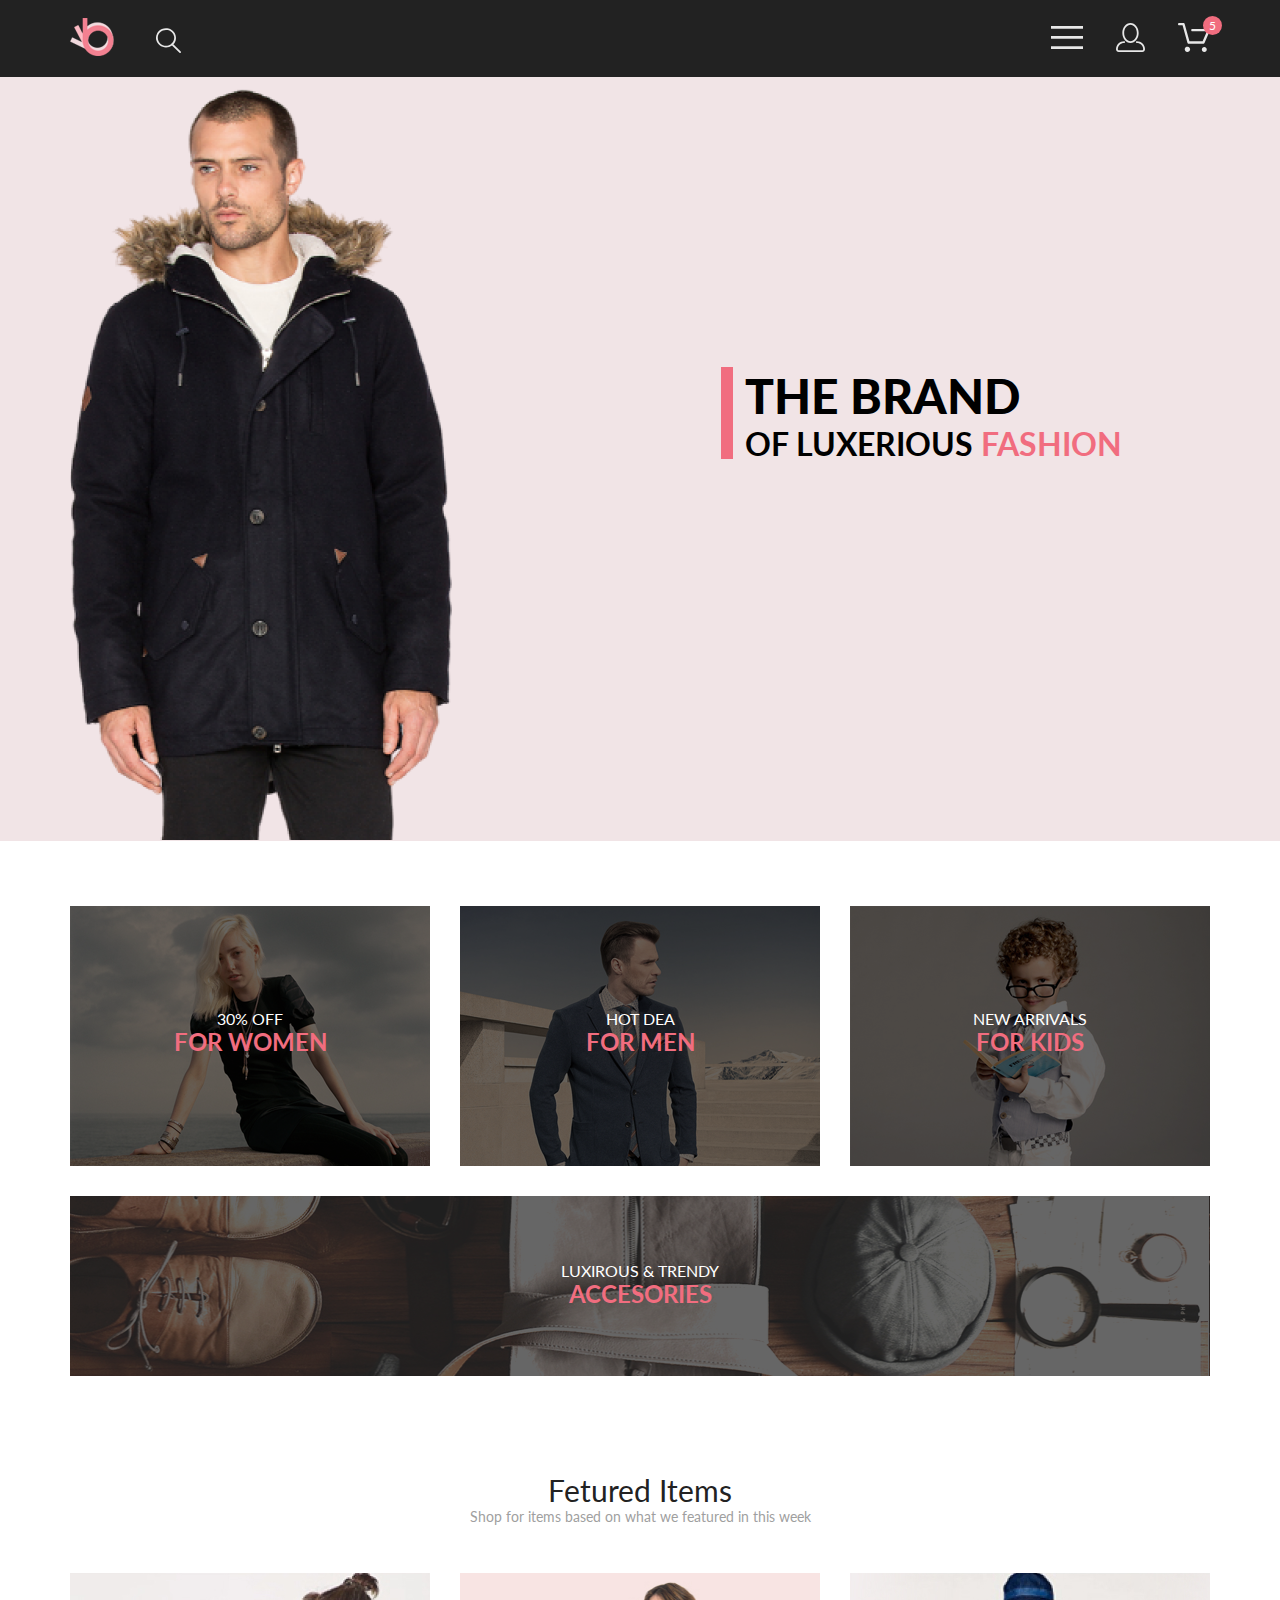
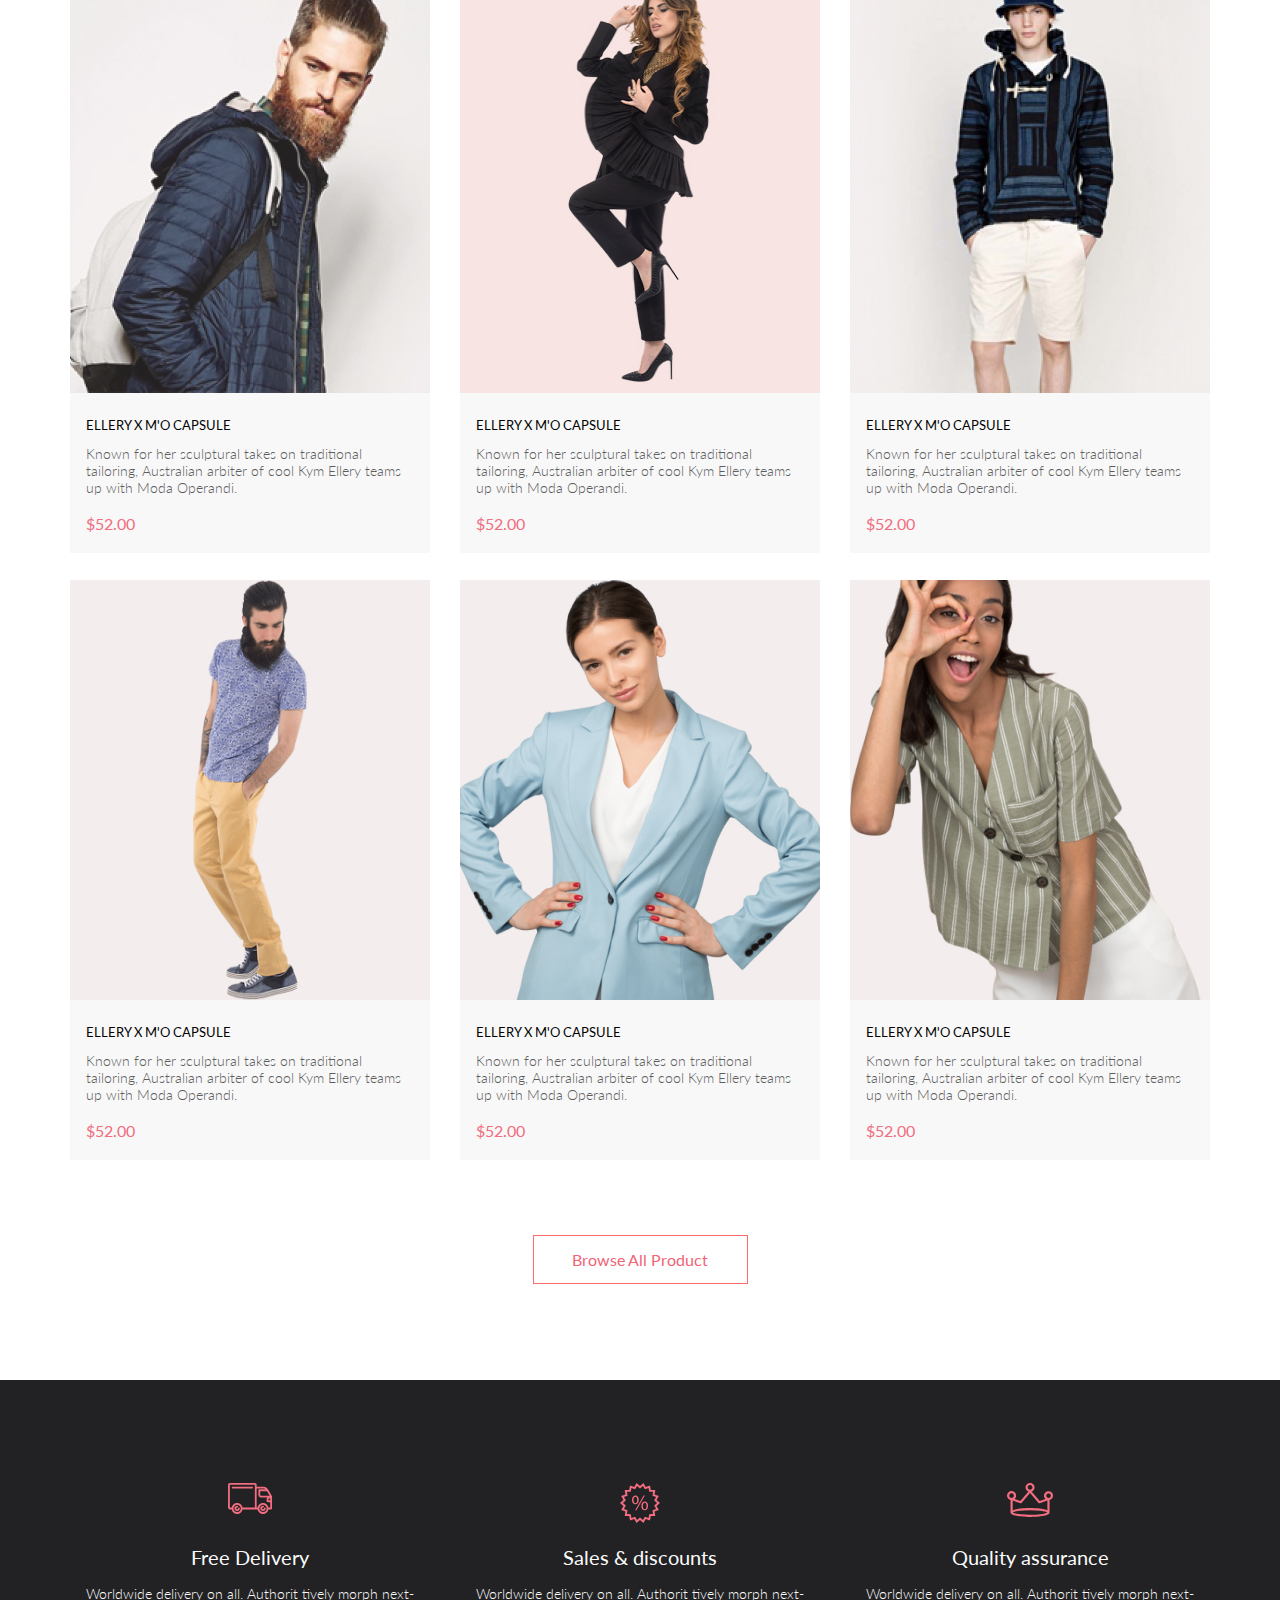
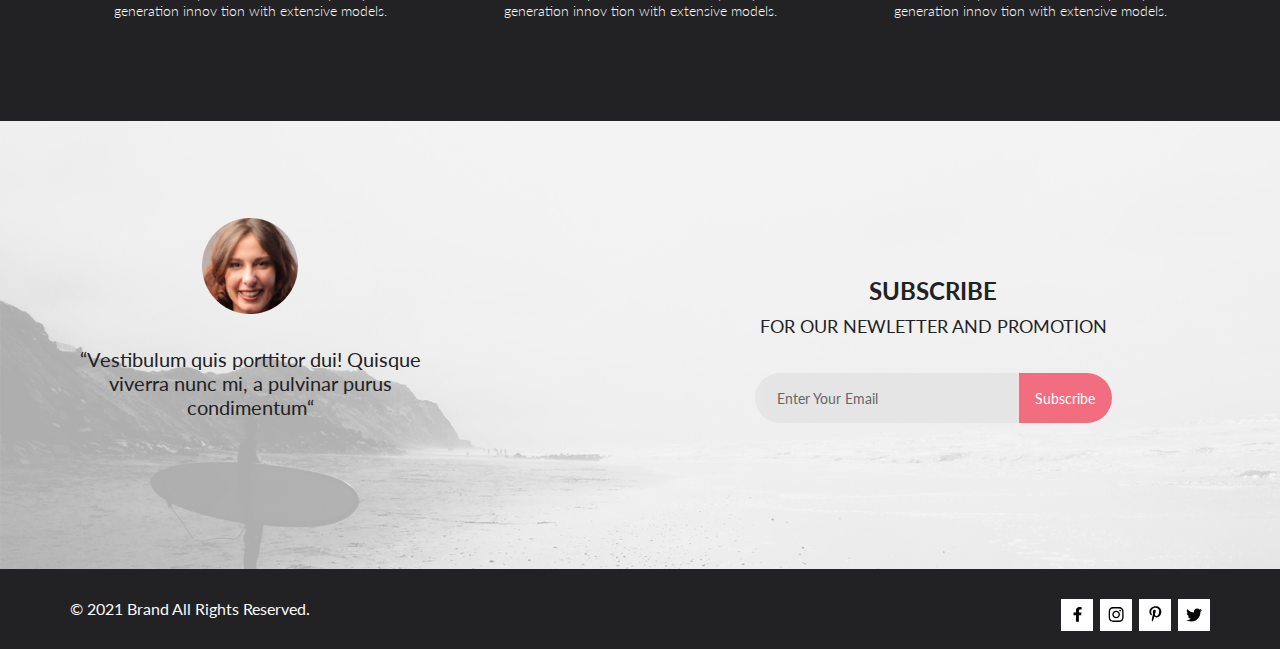
==== index.html @ 9474a67c "first" ====
<!DOCTYPE html>
<html lang="en">
<head>
  <meta charset="UTF-8">
  <meta http-equiv="X-UA-Compatible" content="IE=edge">
  <meta name="viewport" content="width=device-width, initial-scale=1.0">
  <title>Home</title>
  <link rel="preconnect" href="https://fonts.googleapis.com">
<link rel="preconnect" href="https://fonts.gstatic.com" crossorigin>
<link href="https://fonts.googleapis.com/css2?family=Lato:wght@300;400;700;900&display=swap" rel="stylesheet">
  <link rel="stylesheet" href="css/bootstrap-grid.min.css">
  <link rel="stylesheet" href="css/style.css">
  
</head>
<body>
<header class="header">
  <div class="d-flex justify-content-between align-items-center container">
    <div class="d-flex align-items-center">
      <a href="#" class="logo-link">
        <img width="44" src="img/Logo.svg" alt="Brand-logo" class="logo-image">
      </a>
      <form class="form">
         <a href="#" class="Searh-link">
        <img width="26" src="img/Search.svg" alt="Searh-icon" class="Searh-icon">
      </a>
      </form>
    </div>
    <div class="d-flex align-items-center">
<a href="#" class="Sandwich-link">
  <img width="32" src="img/Sandwich.svg" alt="Sandwich icon" class="Sandwich-icon">
</a>
<a href="#" class="login-link">
  <img width="29" src="img/Login.svg" alt="Login icon" class="Login-icon">
</a>
<a href="#" class="Cart-link">
  <div class="Cart">
  <img width="32" src="img/Cart.svg" alt="" class="Cart-icon">
  <span class="Cart-items">5</span>
  </div>
</a>
    </div>
 </div>
    
</header>
  <main>
    <section class="first-section">
      <div class="container d-flex justify-content-between"> 
        <img src="img/FS-image-removebg-preview.png" alt="first section image">
      <div class="FS-Lable d-flex">
        <span class="Fl-line"></span>
             <div class="Lable-header">
                <h1>THE BRAND</h1>
                <h2>OF LUXERIOUS <span class="anover">FASHION</span></h2>
              </div>
       </div>





      </div>
    </section>

    <section class="second-section">
     <div class="container second-content">
<div class="top-img d-flex justify-content-between align-items-center">
  <div class="top-img-item tii-first">
  <h3 class="top-lable">30% OFF</h3>
  <h2 class="bottom-lable">FOR WOMEN</h2>
  </div>
  <div class="top-img-item tii-second">
    <h3 class="top-lable">HOT DEA</h3>
    <h2 class="bottom-lable">FOR MEN</h2>
  </div>
  <div class="top-img-item tii-third">
    <h3 class="top-lable">NEW ARRIVALS</h3>
    <h2 class="bottom-lable"> FOR KIDS</h2>
  </div>
</div>
 <div class="bottom-img-item tii-fourth">
    <h3 class="top-lable">LUXIROUS & TRENDY</h3>
    <h2 class="bottom-lable">ACCESORIES</h2>
  </div>

    </section>

    <section class="third-section container">
      <div class="third-header">
        <h3 class="th-top">Fetured Items</h3>
        <p class="th-text">Shop for items based on what we featured in this week</p>
      </div>
      <div class="third-section-cards">
       <div class="ts-Card">
         <img width="360" src="img/ts-img-1.jpg" alt="Card-image" class="ts-Card-img">
         <div class="Card-description">
           <h4 class="ts-Card-header">ELLERY X M'O CAPSULE</h4>
           <p class="Card-description-text">Known for her sculptural takes on traditional tailoring, Australian arbiter of cool Kym Ellery teams up with Moda Operandi.</p>
           <span class="card-price">$52.00</span>
         </div>
       </div>
       <div class="ts-Card">  
            <img width="360" src="img/ts-img-2.jpg" alt="Card-image" class="ts-Card-img">
         <div class="Card-description">
          <h4 class="ts-Card-header">ELLERY X M'O CAPSULE</h4>
           <p class="Card-description-text">Known for her sculptural takes on traditional tailoring, Australian arbiter of cool Kym Ellery teams up with Moda Operandi.</p>
           <span class="card-price">$52.00</span>
         </div>
        </div>
       <div class="ts-Card">
          <img width="360" src="img/ts-img-3.jpg" alt="Card-image" class="ts-Card-img">
         <div class="Card-description">
          <h4 class="ts-Card-header">ELLERY X M'O CAPSULE</h4>
           <p class="Card-description-text">Known for her sculptural takes on traditional tailoring, Australian arbiter of cool Kym Ellery teams up with Moda Operandi.</p>
           <span class="card-price">$52.00</span>
         </div>
       </div>
       <div class="ts-Card">
          <img width="360" src="img/ts-img-4.jpg" alt="Card-image" class="ts-Card-img">
         <div class="Card-description">
          <h4 class="ts-Card-header">ELLERY X M'O CAPSULE</h4>
           <p class="Card-description-text">Known for her sculptural takes on traditional tailoring, Australian arbiter of cool Kym Ellery teams up with Moda Operandi.</p>
           <span class="card-price">$52.00</span>
       </div>
       </div>
       <div class="ts-Card">
          <img width="360" src="img/ts-img-5.jpg" alt="Card-image" class="ts-Card-img">
         <div class="Card-description">
          <h4 class="ts-Card-header">ELLERY X M'O CAPSULE</h4>
           <p class="Card-description-text">Known for her sculptural takes on traditional tailoring, Australian arbiter of cool Kym Ellery teams up with Moda Operandi.</p>
           <span class="card-price">$52.00</span>
       </div>
       </div>
       <div class="ts-Card">
          <img width="360" src="img/ts-img-6.jpg" alt="Card-image" class="ts-Card-img">
         <div class="Card-description">
          <h4 class="ts-Card-header">ELLERY X M'O CAPSULE</h4>
           <p class="Card-description-text">Known for her sculptural takes on traditional tailoring, Australian arbiter of cool Kym Ellery teams up with Moda Operandi.</p>
           <span class="card-price">$52.00</span>
       </div>
       </div>
      </div>

      <div class="Browse"> <a href="" class="Browse-text">Browse All Product</a> 
      </div>

    </section>

    <section class="fourth-section"> 
       <div class="container d-flex justify-content-between ">
          <div class="fs-content">
  <img width="45" src="img/car.svg" alt="car-icon">
  <h4>Free Delivery</h4>
  <p>Worldwide delivery on all. Authorit tively morph next-generation innov tion with extensive models.</p>
          </div>
          <div class="fs-content">
  <img width="40" src="img/proc.svg" alt="proc-icon">
  <h4>Sales & discounts</h4>
  <p>Worldwide delivery on all. Authorit tively morph next-generation innov tion with extensive models.</p>
          </div>
          <div class="fs-content">
  <img width="47" src="img/Crown.svg" alt="Crown-icon">
  <h4>Quality assurance</h4>
  <p>Worldwide delivery on all. Authorit tively morph next-generation innov tion with extensive models.</p>
          </div>
       </div>
    </section>

    <section class="five-section">
      <div class="overlay">
       <div class="container d-flex justify-content-between ">
           <div class="left-block">
          <img width="96" src="img/face.png" alt="fase" class="face">
            <p class="lb-text">“Vestibulum quis porttitor dui! Quisque viverra nunc mi, a pulvinar purus condimentum“</p>
           </div>
           <div class="right-block">
             <h3>SUBSCRIBE</h3>
             <h3>FOR OUR NEWLETTER AND PROMOTION</h3>
             <form action="" class="Email-form">
               <input class="email" type="text" value="Enter Your Email"  type="text" />
               <input class="Subscribe"  type="submit" value="Subscribe" /> 
             </form>
           </div>
         </div>
      </div>
    </section>
  </main>
  <footer class="footer">
    <div class="container d-flex justify-content-between ">
<p class="Rights">&#169; 2021  Brand  All Rights Reserved.</p>
<div class="social">
<ul class="d-flex justify-content-between">
  <li class="social-item d-flex"><a href="" class="social-link"><img src="img/facebook.svg" alt="facebook icon" class="fb-icon"></a></li>
  <li class="social-item d-flex"><a href="" class="social-link"><img src="img/instag.svg" alt="instagram-icon" class="inst-icon"></a></li>
 <li class="social-item d-flex"><a href="" class="social-link"><img src="img/pinterest.svg" alt="instagram-icon" class="inst-icon"></a></li>
  <li class="social-item d-flex"><a href="" class="social-link"><img src="img/twitter.svg" alt="instagram-icon" class="inst-icon"></a></li>
</ul>
</div>
    </div>
  </footer>
</body>
</html>
---- css/style.css ----
*{
  padding: 0;
  margin: 0;
  box-sizing:border-box;
  font-family: 'Lato', sans-serif;
}

.container{
  width: 1140px;
  margin: 0 auto;
  padding: 0;
}

.header{
  background-color: #222222;
  padding:18px 0;
}

.Searh-icon{
  margin-left: 41px;
}
.form{
  padding-top: 8px;
}

.Login-icon, .Cart-icon {
  margin-left: 33px;
}
.Cart {position: relative;}
.Cart-items{
  position: absolute;
  right: -19%;
  top: -19%;
  background: #F16D7F;
  font-size: 12px;
  color: #FFFFFF;
  border-radius: 50%;
  width: 19px;
  height: 19px;
  text-align: center;
  line-height: 19px;
}

.first-section{
background-color:#F1E4E6;
height: 764px;

}

.FS-Lable{
  margin-top: 290px;
  margin-right: 88px;
}

.Lable-header h1{
  font-weight: 900;
  font-size: 48px;
  line-height: 58px;
}

.Lable-header h2 {
  font-weight: 700;
  font-size: 32px;
  line-height: 38px;
}
.Fl-line{
  background-color:#F16D7F;
  width: 12px;
  height: 92px;
  margin-right: 12px;
}
.anover{
  color:#F16D7F;
;
}
.second-content{
  padding-top: 65px;
}
.top-img{
  margin-bottom: 30px;
}
.top-img-item {
  background-size: cover;
  background-repeat: no-repeat;
  background-blend-mode: multiply;
  text-align:center;
   width: 360px;
   height: 260px;
   padding: 103px;
 }
 .bottom-img-item {
   background-size: cover;
   background-repeat: no-repeat;
   background-blend-mode: multiply;
   text-align: center;
   width: 100%;
   height: 180px;
   padding: 65px;
 }
 .tii-first{
 background: url(../img/Picture_1.jpg) rgba(0, 0, 0, 0.6);
 }
 .tii-second{
    background: url(../img/Picture_2.jpg) rgba(0, 0, 0, 0.6);
 }
 .tii-third{
    background: url(../img/Picture_3.jpg) rgba(0, 0, 0, 0.6);
 }
 .tii-fourth{
    background: url(../img/Picture_4.jpg) rgba(0, 0, 0, 0.6);
 }
 .top-lable{
    font-weight: 400;
   font-size: 16px;
   line-height: 19px;
   text-align: center;
   color: #FFFFFF;
 }
 .bottom-lable{
    font-weight: 700;
    font-size: 24px;
    line-height: 28px;
      text-align: center;
      color: #F16D7F;
 }
 .third-header{
margin-top: 96px;
text-align: center;
margin-bottom: 48px;
 }
 .th-top{
   font-weight: 400;
   font-size: 30px;
   line-height: 36px;
   color: #222222;
 }
 .th-text{
   font-size: 14px;
   line-height: 17px;
   color: #9F9F9F;
 }
 .third-section-cards{
   display: flex;
   justify-content:space-between;
   flex-wrap: wrap;
 }
.ts-Card{margin-bottom: 30px;}
 .Card-description{
   margin:-3px 0;
   border:0;
   max-width: 360px;
   background: #F8F8F8;
   padding: 24px 28px 20px 16px;
 }
 .ts-Card-header{
   font-weight: 400;
   font-size: 13px;
   line-height: 16px;
   color: #000000;
   margin-bottom: 12px;
 }
 .Card-description-text{
     font-weight: 300;
     font-size: 14px;
     line-height: 17px;
     color: #5D5D5D;
     margin-bottom: 18px;
 }
 .card-price{
   font-size: 16px;
   line-height: 19px;
   color: #F16D7F;
 }

 .Browse{
   margin: 0 auto;
   margin-bottom: 96px;
   margin-top: 48px;
   padding: 14px 38px;
   border: 1px solid #FF6A6A;
   text-align: center;
   width: 215px;
   
   
 }
 .Browse-text{
 font-weight: 400;
 font-size: 16px;
 line-height: 19px;
 color: #F26376;
 text-decoration: none;
 }
 .fourth-section{
   height:341px;
   background: #222224;
   padding-top: 103px;
 }

.fs-content{
text-align: center;
}

.fs-content:nth-child(1) img{
margin-bottom: 28px;
}
.fs-content:nth-child(2) img{
  margin-bottom: 19px;
}
.fs-content:nth-child(3) img{
  margin-bottom: 25px;
}

.fs-content h4{
  font-weight: 400;
  font-size: 19.96px;
  line-height: 24px;
  color: #FBFBFB;
  margin-bottom: 16px;
}

.fs-content p {
 font-weight: 300;
 font-size: 14px;
 line-height: 17px;
 text-align: center;
 color: #FBFBFB;
 max-width: 360px;
  
}
.five-section{
   background: url(../img/Five-image.jpg);background-repeat:no-repeat;
   background-size:100% 100%;
   background-position:center;
   height: 448px;
    
}
.overlay{
   width: 100%;
   height: 100%;
   background: rgba(244, 244, 244, 0.7);
}
.left-block{
  text-align: center;
  margin-top: 97px;
}
.face{
  margin-bottom: 30px;
}

.lb-text{
  max-width: 360px;
  font-weight: 400;
  font-size: 20px;
  line-height: 24px;
  text-align: center;
  color: #222224;
}

.right-block{
  text-align: center;
  margin-top: 150px;
  margin-right: 97px;
}

.right-block h3:nth-child(1) {
font-weight: 700;
font-size: 24px;
line-height: 40px;
text-align: center;
color: #222224;
}
.right-block h3:nth-child(2) {
  font-weight: 400;
  font-size: 18px;
  line-height: 30px;
  text-align: center;
  color: #222224;
  margin-bottom: 32px;
}

.Email-form{
  width: 360px;
  height: 50px;
}
.email{
  background-color:#E1E1E1;
  font-size: 14px;
  line-height: 17px;
  color: #222224;
  opacity: 0.67;
  padding: 16.5px 64px 16.5px 22px;
  border-width: 0;
  border-radius:25px 0 0 25px;
}
.Subscribe{
   background-color:#F16D7F;
   font-size: 14px;
   line-height: 17px;
   color: #FFFFFF;
   padding: 16.5px;
   border-width: 0;
   border-radius:0 25px 25px 0;
   margin-left: -4px;
   cursor: pointer;
}

.footer{
  background: #222224;
  height: 80px;
  padding: 30px 0;
}

.Rights {
  font-weight: 400;
  font-size: 16px;
  line-height: 19px;
  color: #FBFBFB;
}
.social ul{
list-style: none;
}
.social-item{
  margin-left: 7px;
  background-color: #fff;
  width: 32px;
  height: 32px;
  justify-content: center;
  align-items:center;
}
.social-link{
  text-decoration: none;
}
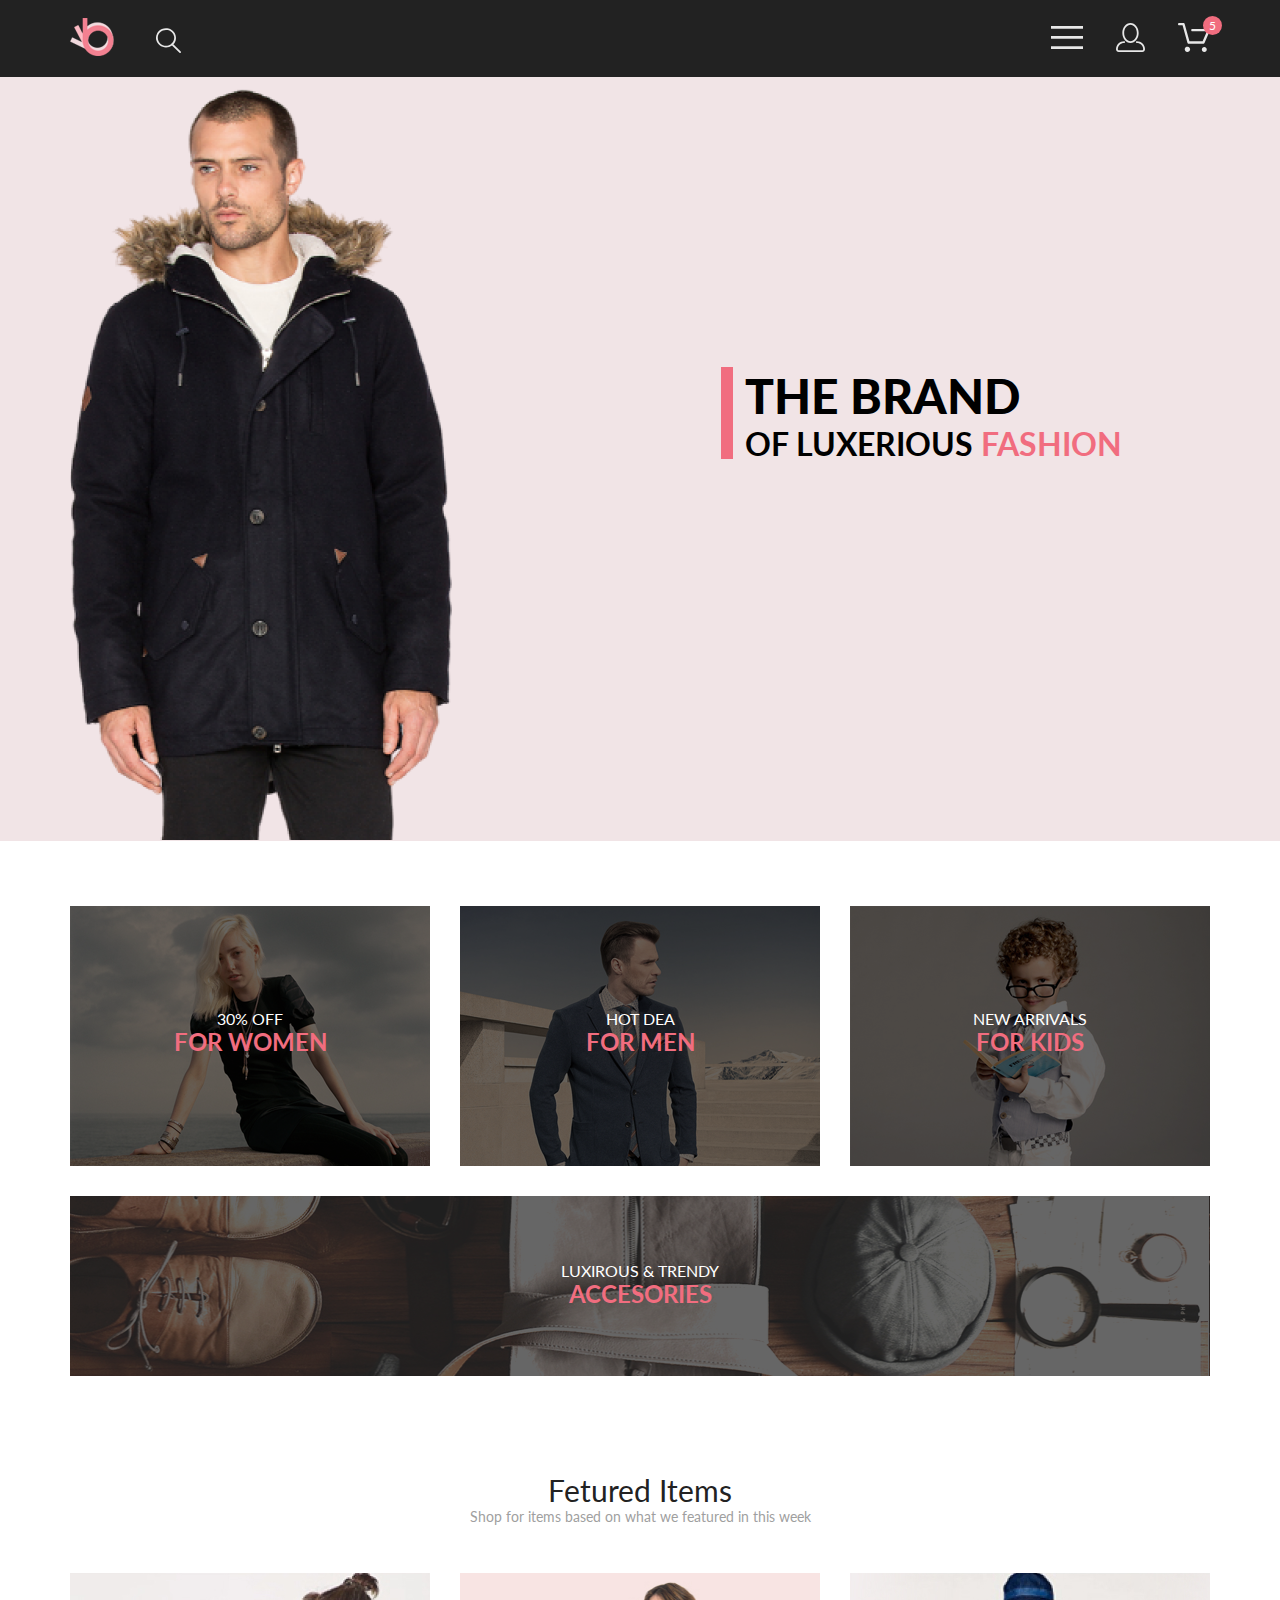
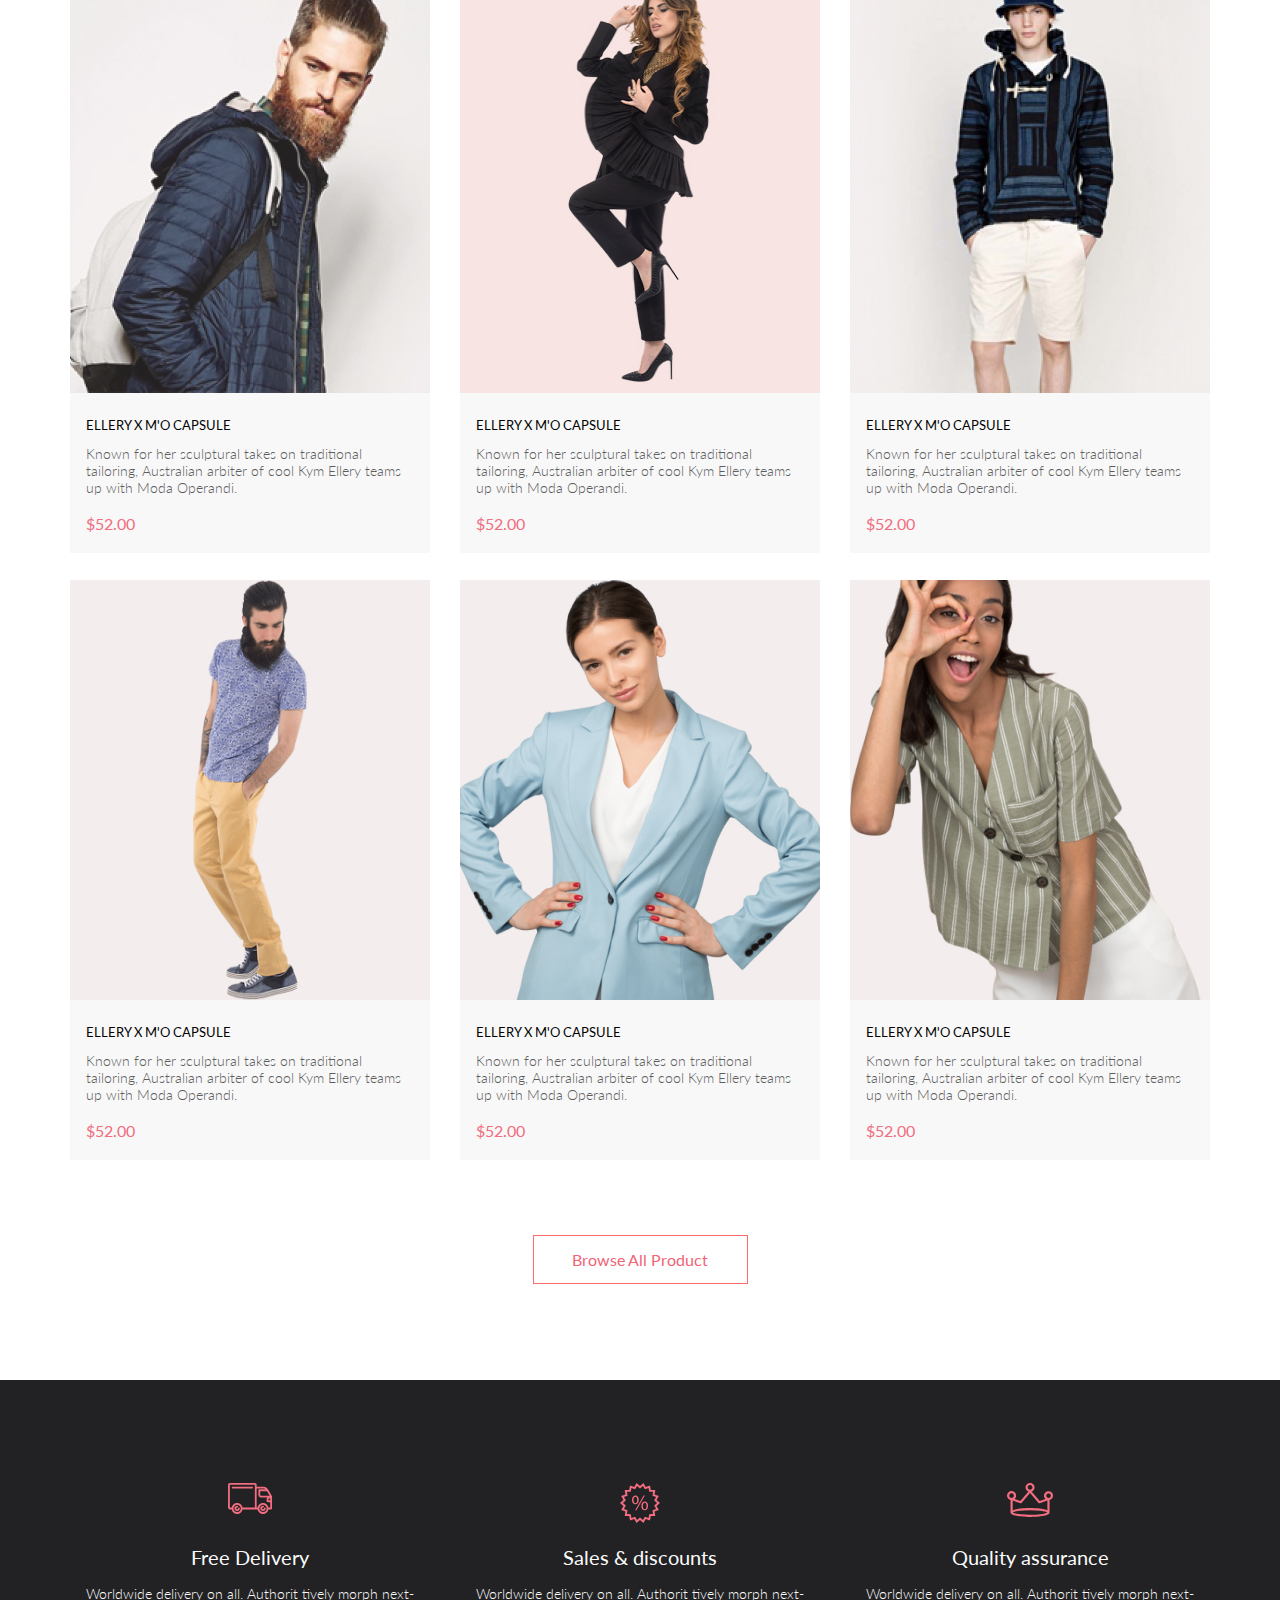
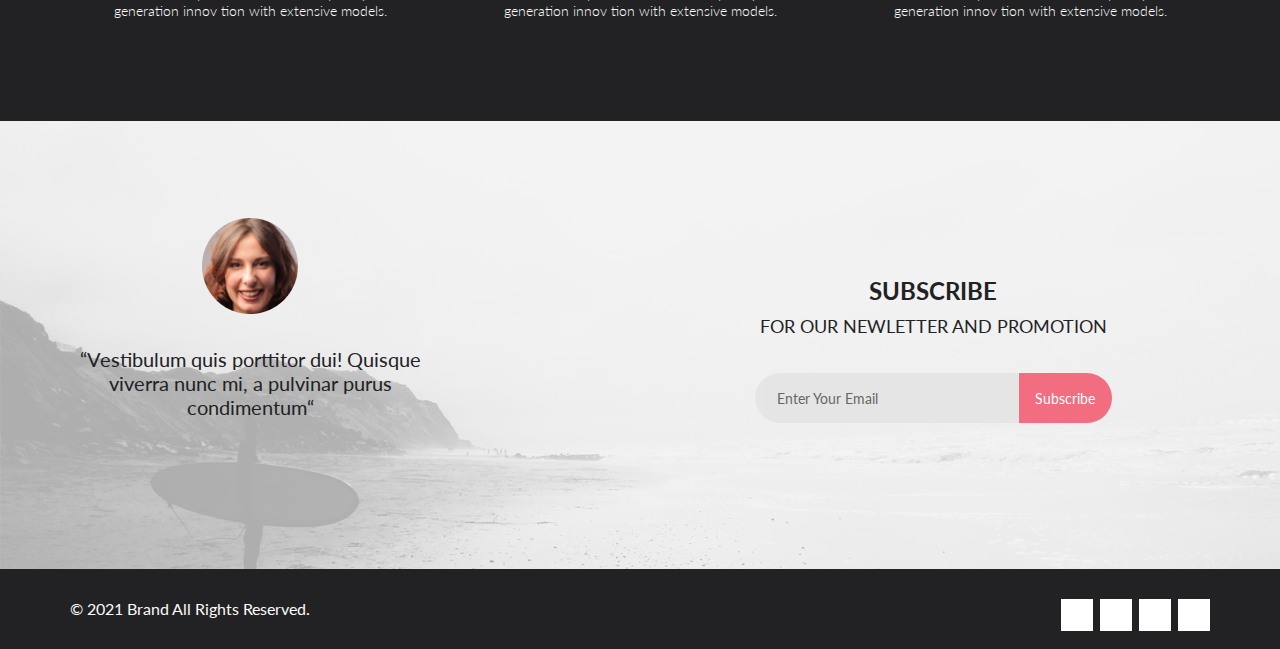
==== commit ffecb9e9: "Merge e3dc3198ead1db26bba571a85d6d0c7dd9aad5f7 into ccfd6f271920bb1c9af8339be16ebd25d0df3f87" ====
--- a/index.html
+++ b/index.html
@@ -8,8 +8,9 @@
   <link rel="preconnect" href="https://fonts.googleapis.com">
 <link rel="preconnect" href="https://fonts.gstatic.com" crossorigin>
 <link href="https://fonts.googleapis.com/css2?family=Lato:wght@300;400;700;900&display=swap" rel="stylesheet">
-  <link rel="stylesheet" href="css/bootstrap-grid.min.css">
-  <link rel="stylesheet" href="css/style.css">
+ <link crossorigin='anonymous' href='https://use.fontawesome.com/releases/v5.8.2/css/all.css' integrity='sha384-oS3vJWv+0UjzBfQzYUhtDYW+Pj2yciDJxpsK1OYPAYjqT085Qq/1cq5FLXAZQ7Ay' rel='stylesheet'/>
+    <link rel="stylesheet" href="css/bootstrap-grid.min.css">
+     <link rel="stylesheet" href="css/style.css">
   
 </head>
 <body>
@@ -26,9 +27,45 @@
       </form>
     </div>
     <div class="d-flex align-items-center">
-<a href="#" class="Sandwich-link">
+      <details class="Hamburger">
+        <summary class="Humburger-link">
   <img width="32" src="img/Sandwich.svg" alt="Sandwich icon" class="Sandwich-icon">
-</a>
+</summary>
+<div class="menu">
+  <span class="close">&#10006;</span>
+<h3 class="menu-heading">MENU</h3>
+<div class="block-menu">
+<h3 class="menu-names">MAN</h3>
+<ul class="menu-Items">
+  <li class="mt-2"><a class="menu-item" href="Catalog.html">Accessories</a></li>
+  <li class="mt-2"><a class="menu-item" href="Catalog.html">Bags</a></li>
+  <li class="mt-2"><a class="menu-item" href="Catalog.html">Denim</a></li>
+  <li class="mt-2"><a class="menu-item" href="Catalog.html">T-Shirts</a></li>
+</ul>
+</div>
+<div class="block-menu">
+<h3 class="menu-names">WOMAN</h3>
+<ul class="menu-Items">
+  <li class="mt-2"><a class="menu-item" href="Catalog.html">Accessories</a></li>
+  <li class="mt-2"><a class="menu-item" href="Catalog.html">Jackets & Coats</a></li>
+  <li class="mt-2"><a class="menu-item" href="Catalog.html">Polos</a></li>
+  <li class="mt-2"><a class="menu-item" href="Catalog.html">T-Shirts</a></li>
+   <li class="mt-2"><a class="menu-item" href="Catalog.html">Shirts</a></li>
+</ul>
+</div>
+<div class="block-menu">
+<h3 class="menu-names">KIDS</h3>
+<ul class="menu-Items">
+  <li class="mt-2"><a class="menu-item" href="Catalog.html">Accessories</a></li>
+  <li class="mt-2"><a class="menu-item" href="Catalog.html">Jackets & Coats</a></li>
+  <li class="mt-2"><a class="menu-item" href="Catalog.html">Polos</a></li>
+  <li class="mt-2"><a class="menu-item" href="Catalog.html">T-Shirts</a></li>
+   <li class="mt-2"><a class="menu-item" href="Catalog.html">Shirts</a></li>
+   <li class="mt-2"><a class="menu-item" href="Catalog.html">Bags</a></li>
+</ul>
+</div>
+</div>
+</details>
 <a href="#" class="login-link">
   <img width="29" src="img/Login.svg" alt="Login icon" class="Login-icon">
 </a>
@@ -42,7 +79,7 @@
  </div>
     
 </header>
-  <main>
+  
     <section class="first-section">
       <div class="container d-flex justify-content-between"> 
         <img src="img/FS-image-removebg-preview.png" alt="first section image">
@@ -54,10 +91,6 @@
               </div>
        </div>
 
-
-
-
-
       </div>
     </section>
 
@@ -92,6 +125,9 @@
       <div class="third-section-cards">
        <div class="ts-Card">
          <img width="360" src="img/ts-img-1.jpg" alt="Card-image" class="ts-Card-img">
+         <div class="add-cart">
+           <a href="#" class="add-cart-link"><img width="26" src="img/cart-link.svg" alt="cart-icon"> <span class="cart-text">Add to Cart</span></a>
+         </div>
          <div class="Card-description">
            <h4 class="ts-Card-header">ELLERY X M'O CAPSULE</h4>
            <p class="Card-description-text">Known for her sculptural takes on traditional tailoring, Australian arbiter of cool Kym Ellery teams up with Moda Operandi.</p>
@@ -100,6 +136,9 @@
        </div>
        <div class="ts-Card">  
             <img width="360" src="img/ts-img-2.jpg" alt="Card-image" class="ts-Card-img">
+            <div class="add-cart">
+           <a href="#" class="add-cart-link"><img width="26" src="img/cart-link.svg" alt="cart-icon"> <span class="cart-text">Add to Cart</span></a>
+         </div>
          <div class="Card-description">
           <h4 class="ts-Card-header">ELLERY X M'O CAPSULE</h4>
            <p class="Card-description-text">Known for her sculptural takes on traditional tailoring, Australian arbiter of cool Kym Ellery teams up with Moda Operandi.</p>
@@ -108,6 +147,9 @@
         </div>
        <div class="ts-Card">
           <img width="360" src="img/ts-img-3.jpg" alt="Card-image" class="ts-Card-img">
+          <div class="add-cart">
+           <a href="#" class="add-cart-link"><img width="26" src="img/cart-link.svg" alt="cart-icon"> <span class="cart-text">Add to Cart</span></a>
+         </div>
          <div class="Card-description">
           <h4 class="ts-Card-header">ELLERY X M'O CAPSULE</h4>
            <p class="Card-description-text">Known for her sculptural takes on traditional tailoring, Australian arbiter of cool Kym Ellery teams up with Moda Operandi.</p>
@@ -116,6 +158,9 @@
        </div>
        <div class="ts-Card">
           <img width="360" src="img/ts-img-4.jpg" alt="Card-image" class="ts-Card-img">
+          <div class="add-cart">
+           <a href="#" class="add-cart-link"><img width="26" src="img/cart-link.svg" alt="cart-icon"> <span class="cart-text">Add to Cart</span></a>
+         </div>
          <div class="Card-description">
           <h4 class="ts-Card-header">ELLERY X M'O CAPSULE</h4>
            <p class="Card-description-text">Known for her sculptural takes on traditional tailoring, Australian arbiter of cool Kym Ellery teams up with Moda Operandi.</p>
@@ -124,6 +169,9 @@
        </div>
        <div class="ts-Card">
           <img width="360" src="img/ts-img-5.jpg" alt="Card-image" class="ts-Card-img">
+          <div class="add-cart">
+           <a href="#" class="add-cart-link"><img width="26" src="img/cart-link.svg" alt="cart-icon"> <span class="cart-text">Add to Cart</span></a>
+         </div>
          <div class="Card-description">
           <h4 class="ts-Card-header">ELLERY X M'O CAPSULE</h4>
            <p class="Card-description-text">Known for her sculptural takes on traditional tailoring, Australian arbiter of cool Kym Ellery teams up with Moda Operandi.</p>
@@ -132,15 +180,18 @@
        </div>
        <div class="ts-Card">
           <img width="360" src="img/ts-img-6.jpg" alt="Card-image" class="ts-Card-img">
-         <div class="Card-description">
-          <h4 class="ts-Card-header">ELLERY X M'O CAPSULE</h4>
-           <p class="Card-description-text">Known for her sculptural takes on traditional tailoring, Australian arbiter of cool Kym Ellery teams up with Moda Operandi.</p>
-           <span class="card-price">$52.00</span>
-       </div>
-       </div>
-      </div>
-
-      <div class="Browse"> <a href="" class="Browse-text">Browse All Product</a> 
+          <div class="add-cart">
+           <a href="#" class="add-cart-link"><img width="26" src="img/cart-link.svg" alt="cart-icon"> <span class="cart-text">Add to Cart</span></a>
+         </div>
+         <div class="Card-description">
+          <h4 class="ts-Card-header">ELLERY X M'O CAPSULE</h4>
+           <p class="Card-description-text">Known for her sculptural takes on traditional tailoring, Australian arbiter of cool Kym Ellery teams up with Moda Operandi.</p>
+           <span class="card-price">$52.00</span>
+       </div>
+       </div>
+      </div>
+
+      <div class="Browse"> <a href="Catalog.html" class="Browse-text">Browse All Product</a> 
       </div>
 
     </section>
@@ -183,19 +234,21 @@
          </div>
       </div>
     </section>
-  </main>
+  
   <footer class="footer">
     <div class="container d-flex justify-content-between ">
 <p class="Rights">&#169; 2021  Brand  All Rights Reserved.</p>
 <div class="social">
 <ul class="d-flex justify-content-between">
-  <li class="social-item d-flex"><a href="" class="social-link"><img src="img/facebook.svg" alt="facebook icon" class="fb-icon"></a></li>
-  <li class="social-item d-flex"><a href="" class="social-link"><img src="img/instag.svg" alt="instagram-icon" class="inst-icon"></a></li>
- <li class="social-item d-flex"><a href="" class="social-link"><img src="img/pinterest.svg" alt="instagram-icon" class="inst-icon"></a></li>
-  <li class="social-item d-flex"><a href="" class="social-link"><img src="img/twitter.svg" alt="instagram-icon" class="inst-icon"></a></li>
+  <li class="social-item d-flex"><a href="" class="social-link"><i class="fab fa-facebook-f"></i></a></li>
+  <li class="social-item d-flex"><a href="" class="social-link"><i class="fab fa-instagram"></i></a></li>
+ <li class="social-item d-flex"><a href="" class="social-link"><i class="fab fa-pinterest-p"></i></a></li>
+  <li class="social-item d-flex"><a href="" class="social-link"><i class="fab fa-twitter"></i></a></li>
 </ul>
 </div>
     </div>
   </footer>
+  <script src="js/script.js"></script>
 </body>
+
 </html>--- a/css/style.css
+++ b/css/style.css
@@ -1,6 +1,6 @@
 *{
   padding: 0;
-  margin: 0;
+  margin:0;
   box-sizing:border-box;
   font-family: 'Lato', sans-serif;
 }
@@ -12,6 +12,7 @@
 }
 
 .header{
+  margin: 0 auto;
   background-color: #222222;
   padding:18px 0;
 }
@@ -40,11 +41,68 @@
   text-align: center;
   line-height: 19px;
 }
-
+.Humburger-link{
+  list-style-type: none;
+  cursor: pointer;
+  
+}
+.Hamburger{
+position: relative;
+}
+.menu{
+  height: 764px;
+  position: absolute;
+  background: #FFFFFF;
+  top:52px;
+  left:160px;
+  padding: 35px 0 35px 35px;
+}
+.close {
+  float: right;
+ font-weight: 700;
+ font-size: 15px;
+ line-height: 15px;
+  opacity: 0.6;
+  cursor: pointer;
+  margin-top: -19px;
+  margin-right: 16px;
+}
+.close:hover {
+  opacity: 1;
+}
+
+.menu-heading{
+font-weight: 700;
+font-size: 14px;
+line-height: 17px;
+}
+.menu-names{
+  font-weight: 400;
+  font-size: 14px;
+  line-height: 17px;
+  color: #F16D7F;
+  margin-top: 20px;
+}
+.menu-Items{
+  list-style: none;
+  margin-left: 20px;
+  min-width: 105px;
+  
+}
+.menu-item{
+  text-decoration: none;
+  font-size: 14px;
+  line-height: 17px;
+  color: #6F6E6E;
+  margin-top: 12px;
+
+}
+.block-menu{
+  margin-right: 70px; 
+}
 .first-section{
 background-color:#F1E4E6;
 height: 764px;
-
 }
 
 .FS-Lable{
@@ -144,7 +202,39 @@
    justify-content:space-between;
    flex-wrap: wrap;
  }
-.ts-Card{margin-bottom: 30px;}
+.ts-Card{
+  margin-bottom: 30px;
+  position: relative;
+  }
+.add-cart{
+  position: absolute;
+  top:0;
+  width: 360px;
+  height: 420px;
+  background: rgba(58, 56, 56, 0.86);
+  display: none;
+  text-align: center;
+  padding: 188px 111px 0 111px;
+  
+
+}
+.add-cart-link{
+display: flex;
+border: 1px solid #FFFFFF;
+align-items:center;
+min-width: 138px;
+min-height: 43px;
+padding-left: 13px;
+}
+.cart-text{
+  font-size: 14px;
+  line-height: 17px;
+  color: #FFFFFF;
+  margin-left: 11px;
+}
+.ts-Card:hover .add-cart{
+  display: block;
+}
  .Card-description{
    margin:-3px 0;
    border:0;
@@ -180,16 +270,26 @@
    border: 1px solid #FF6A6A;
    text-align: center;
    width: 215px;
+    color: #F26376;}
    
    
- }
  .Browse-text{
  font-weight: 400;
  font-size: 16px;
  line-height: 19px;
  color: #F26376;
  text-decoration: none;
- }
+ transition: all 1s;
+ }
+
+ .Browse:hover{
+background-color: #F26376;
+
+ }
+ .Browse:hover .Browse-text{
+ color:white;
+ }
+
  .fourth-section{
    height:341px;
    background: #222224;
@@ -291,6 +391,7 @@
   padding: 16.5px 64px 16.5px 22px;
   border-width: 0;
   border-radius:25px 0 0 25px;
+  outline: none;
 }
 .Subscribe{
    background-color:#F16D7F;
@@ -327,6 +428,52 @@
   justify-content: center;
   align-items:center;
 }
+.social-item:hover {
+  background-color: #F16D7F;
+}
+.fa-facebook-f{color:black}
+.fa-instagram{color:black}
+.fa-pinterest-p {color:black}
+.fa-twitter {color:black}
+
+.social-item:hover .fa-instagram {color: #FFFFFF;}
+.social-item:hover .fa-facebook-f {color: #FFFFFF;}
+.social-item:hover .fa-pinterest-p {color: #FFFFFF;}
+.social-item:hover .fa-twitter {color: #FFFFFF;}
+
 .social-link{
   text-decoration: none;
+}
+
+.catalog-first-section{
+  background: #F8F3F4;
+  height: 148px;
+}
+.new-arrivals{
+  margin-top: 60px;
+}
+.nav{
+  margin-top: 65px;
+}
+.nav-item{
+  text-decoration: none;
+font-weight: 300;
+font-size: 14px;
+line-height: 17px;
+color: #636363;
+}
+.ml{margin-left: 16px;}
+
+.Pagination{
+  text-align: center;
+  font-weight: 400;
+  font-size: 14px;
+  line-height: 17px;
+  margin-bottom: 96px;
+}
+
+
+.cursor-item{
+  font-weight: 700;
+    color: #F16D7F;
 }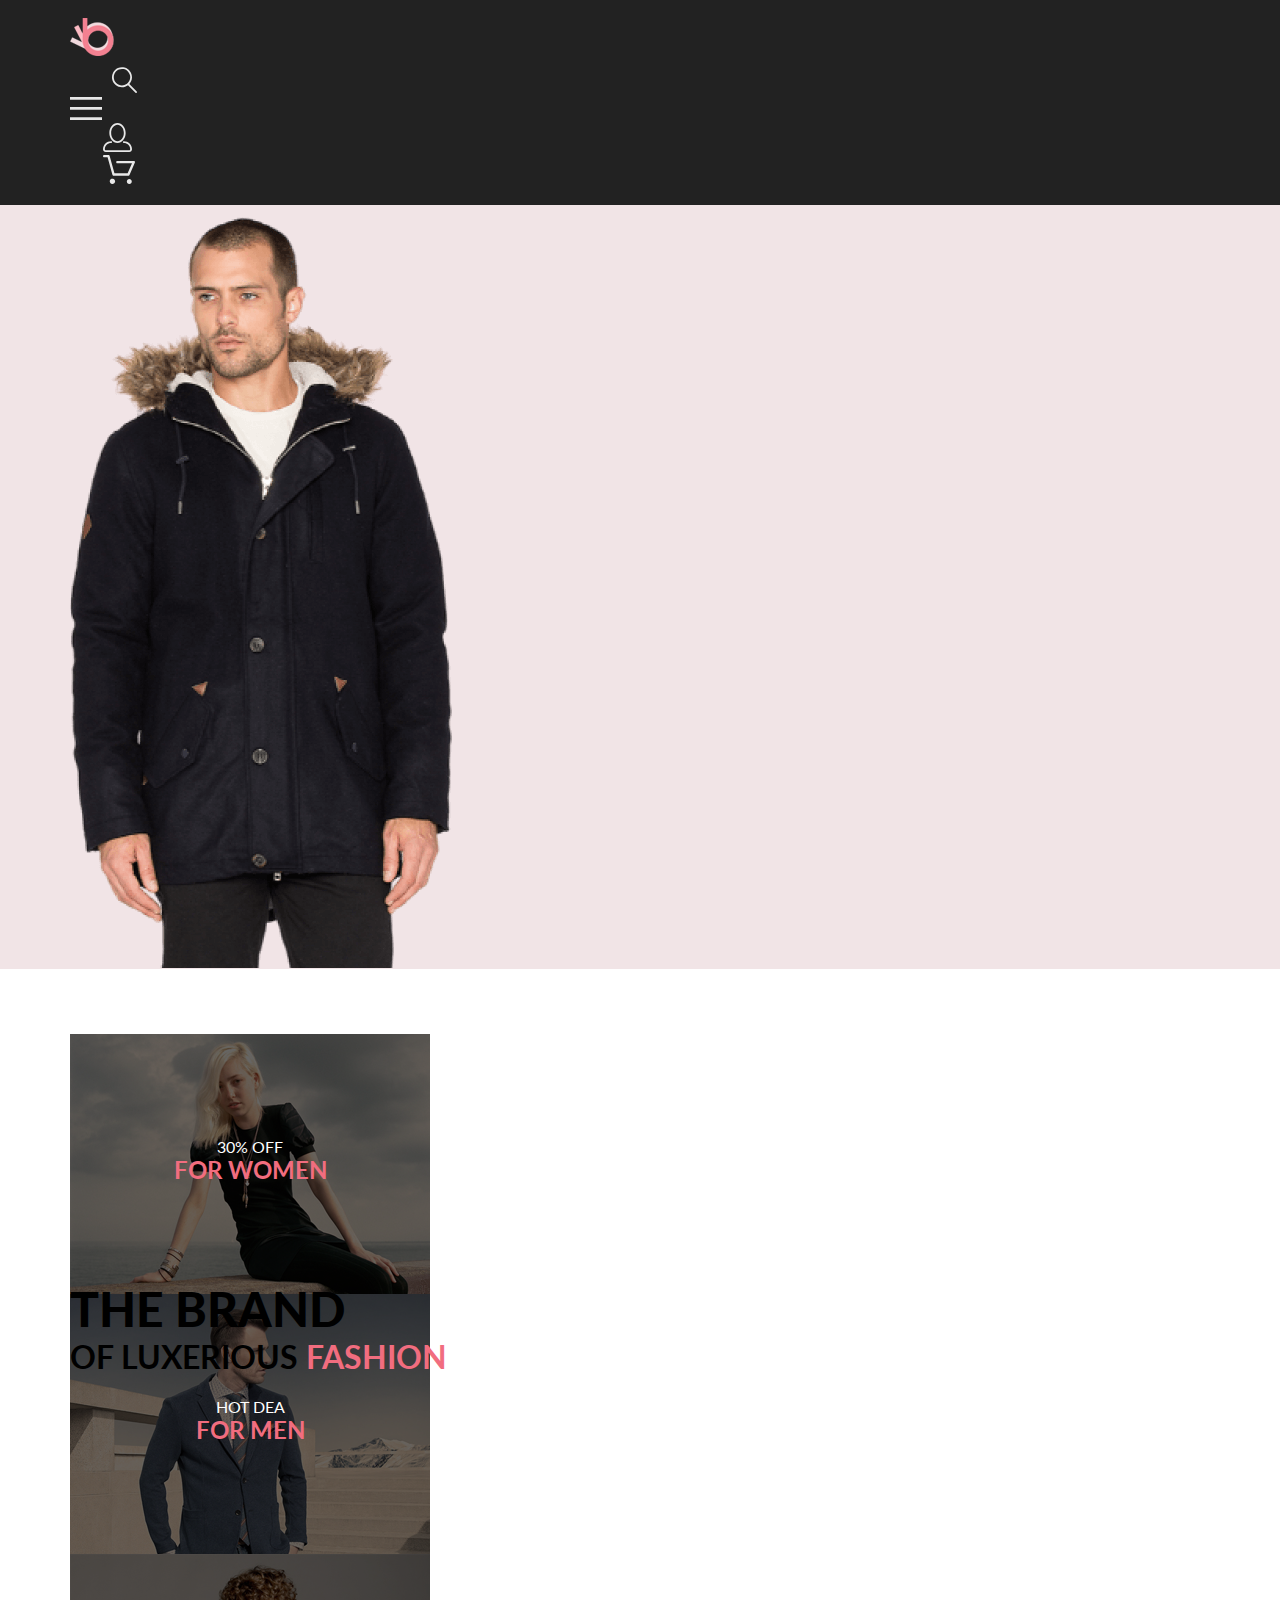
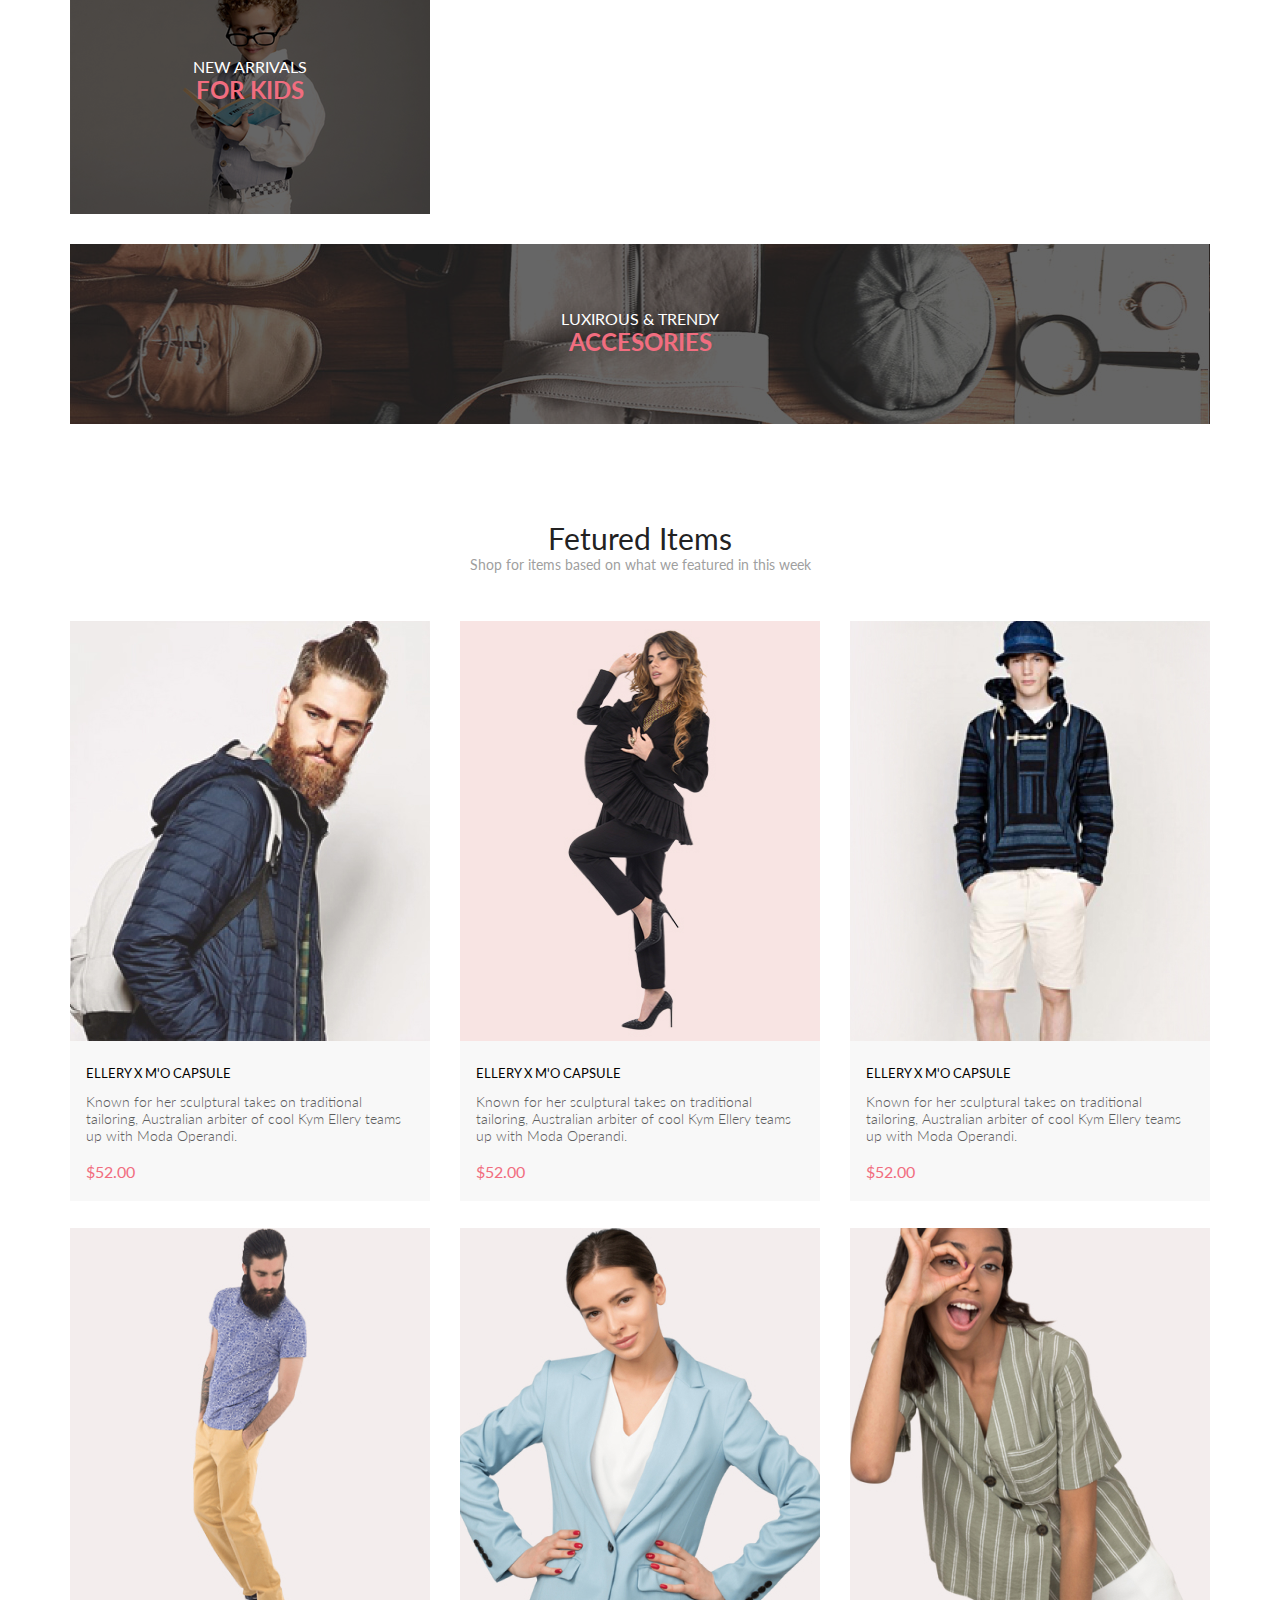
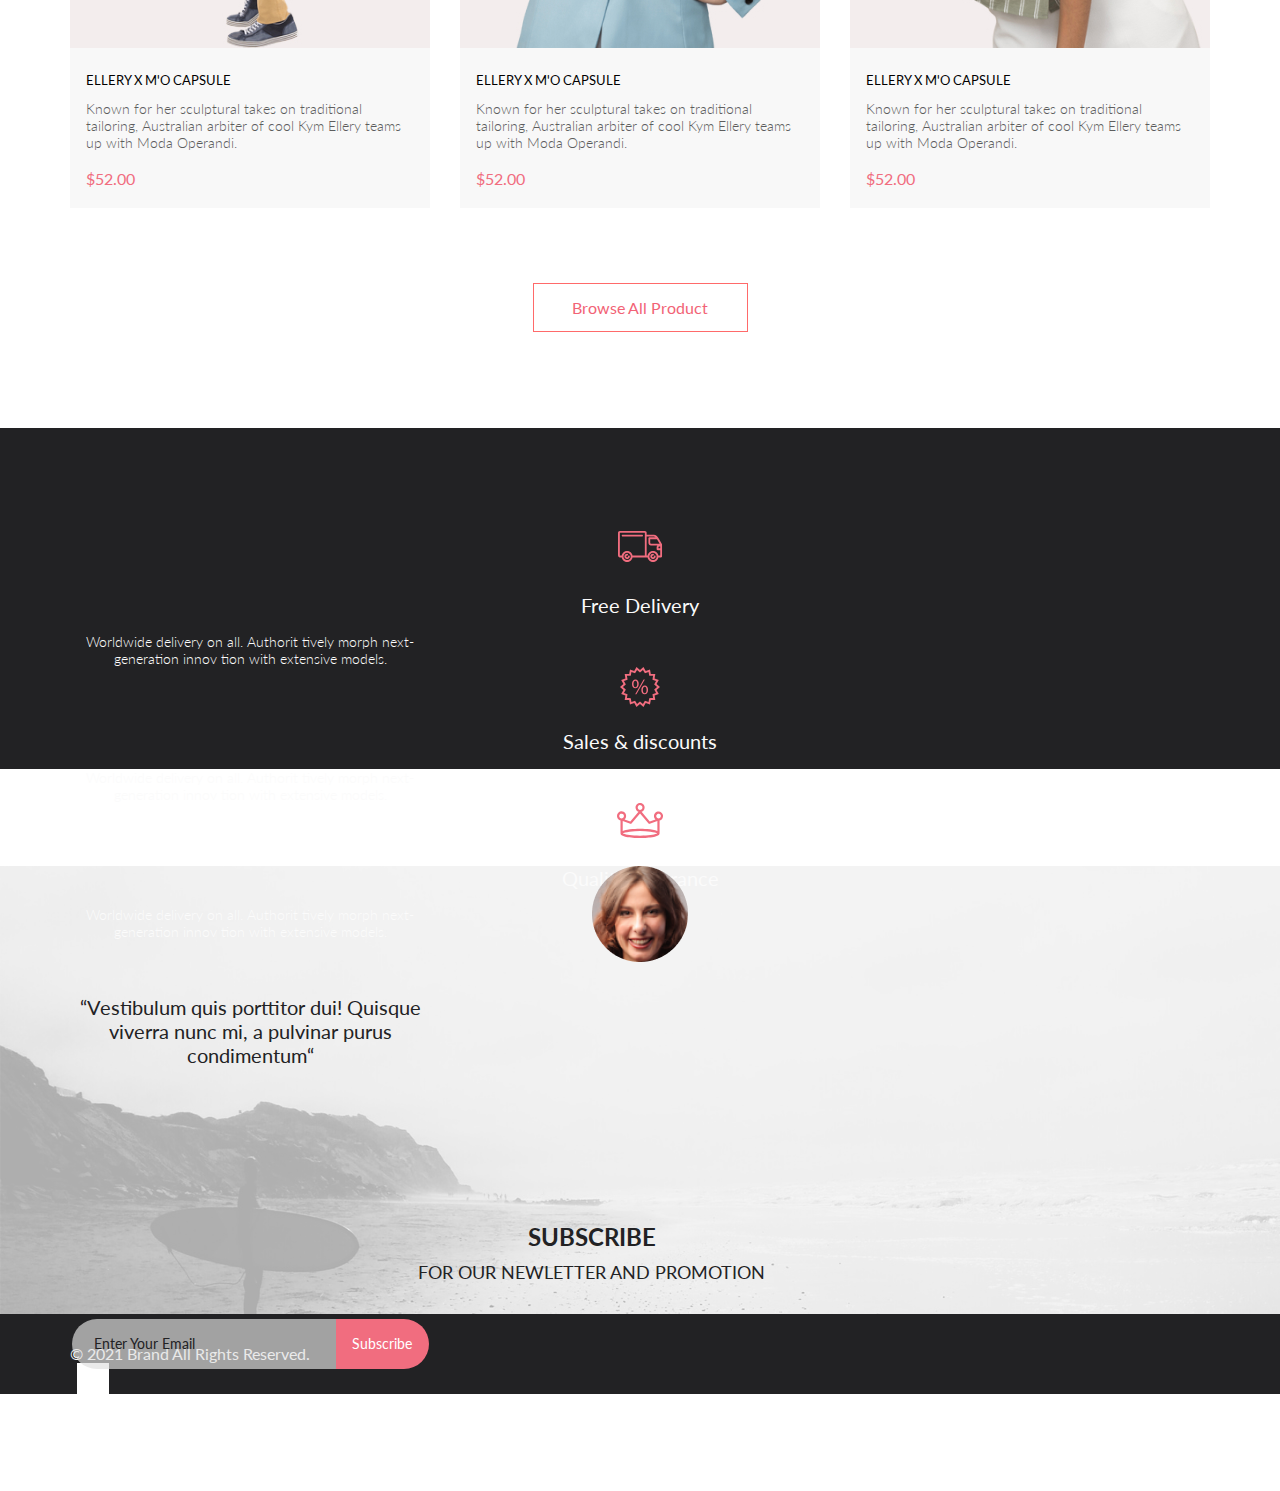
==== commit fc1b9570: "Merge 1361c1eb87eea4a39f7d03885fa8dfff731fd706 into 13db3d93796e1b60219c8d447eba52545f95803c" ====
--- a/index.html
+++ b/index.html
@@ -9,7 +9,7 @@
 <link rel="preconnect" href="https://fonts.gstatic.com" crossorigin>
 <link href="https://fonts.googleapis.com/css2?family=Lato:wght@300;400;700;900&display=swap" rel="stylesheet">
  <link crossorigin='anonymous' href='https://use.fontawesome.com/releases/v5.8.2/css/all.css' integrity='sha384-oS3vJWv+0UjzBfQzYUhtDYW+Pj2yciDJxpsK1OYPAYjqT085Qq/1cq5FLXAZQ7Ay' rel='stylesheet'/>
-    <link rel="stylesheet" href="css/bootstrap-grid.min.css">
+  <link href="https://cdn.jsdelivr.net/npm/bootstrap@5.1.0/dist/css/bootstrap.min.css" rel="stylesheet" integrity="sha384-KyZXEAg3QhqLMpG8r+8fhAXLRk2vvoC2f3B09zVXn8CA5QIVfZOJ3BCsw2P0p/We" crossorigin="anonymous">
      <link rel="stylesheet" href="css/style.css">
   
 </head>
@@ -21,18 +21,18 @@
         <img width="44" src="img/Logo.svg" alt="Brand-logo" class="logo-image">
       </a>
       <form class="form">
-         <a href="#" class="Searh-link">
+         <a href="#" class="Searh-link" >
         <img width="26" src="img/Search.svg" alt="Searh-icon" class="Searh-icon">
       </a>
       </form>
     </div>
-    <div class="d-flex align-items-center">
+    <div class="d-flex align-items-center"  >
       <details class="Hamburger">
         <summary class="Humburger-link">
-  <img width="32" src="img/Sandwich.svg" alt="Sandwich icon" class="Sandwich-icon">
+  <img width="32" src="img/Sandwich.svg" alt="Sandwich icon" class="Sandwich-icon" id="Hlink">
 </summary>
-<div class="menu">
-  <span class="close">&#10006;</span>
+<div class="menu" id="Hmenu">
+  <span class="close" id="close">&#10006;</span>
 <h3 class="menu-heading">MENU</h3>
 <div class="block-menu">
 <h3 class="menu-names">MAN</h3>
@@ -248,7 +248,8 @@
 </div>
     </div>
   </footer>
-  <script src="js/script.js"></script>
+<script src="js/script.js"></script>
+
 </body>
 
 </html>--- a/css/style.css
+++ b/css/style.css
@@ -15,6 +15,7 @@
   margin: 0 auto;
   background-color: #222222;
   padding:18px 0;
+  position: relative;
 }
 
 .Searh-icon{
@@ -46,16 +47,16 @@
   cursor: pointer;
   
 }
-.Hamburger{
-position: relative;
-}
+
+
 .menu{
   height: 764px;
   position: absolute;
   background: #FFFFFF;
-  top:52px;
-  left:160px;
+  top:78px;
+  right:0px;
   padding: 35px 0 35px 35px;
+  float:right;
 }
 .close {
   float: right;
@@ -201,6 +202,10 @@
    display: flex;
    justify-content:space-between;
    flex-wrap: wrap;
+   position: relative;
+ }
+ .tsc-mb{
+   margin-bottom: 128px;
  }
 .ts-Card{
   margin-bottom: 30px;
@@ -214,10 +219,9 @@
   background: rgba(58, 56, 56, 0.86);
   display: none;
   text-align: center;
-  padding: 188px 111px 0 111px;
   
-
-}
+}
+
 .add-cart-link{
 display: flex;
 border: 1px solid #FFFFFF;
@@ -233,7 +237,9 @@
   margin-left: 11px;
 }
 .ts-Card:hover .add-cart{
-  display: block;
+  display: flex;
+  justify-content: center;
+  align-items:center
 }
  .Card-description{
    margin:-3px 0;
@@ -431,15 +437,9 @@
 .social-item:hover {
   background-color: #F16D7F;
 }
-.fa-facebook-f{color:black}
-.fa-instagram{color:black}
-.fa-pinterest-p {color:black}
-.fa-twitter {color:black}
-
-.social-item:hover .fa-instagram {color: #FFFFFF;}
-.social-item:hover .fa-facebook-f {color: #FFFFFF;}
-.social-item:hover .fa-pinterest-p {color: #FFFFFF;}
-.social-item:hover .fa-twitter {color: #FFFFFF;}
+.fab {color:black}
+
+.social-item:hover .fab {color: #FFFFFF;}
 
 .social-link{
   text-decoration: none;
@@ -462,6 +462,8 @@
 line-height: 17px;
 color: #636363;
 }
+
+
 .ml{margin-left: 16px;}
 
 .Pagination{
@@ -472,8 +474,374 @@
   margin-bottom: 96px;
 }
 
-
 .cursor-item{
   font-weight: 700;
     color: #F16D7F;
+}
+
+  .catalog-header{
+    padding: 51px 0 65px 16px;
+    position: relative;
+  }
+.filter{
+  list-style-type: none;
+  cursor: pointer;
+  position: relative;
+}
+.filter-name {
+  font-weight: 600;
+  font-size: 14px;
+  line-height: 17px;
+  color: #000000;
+}
+.filter-name::after{
+ margin-left: 10px;
+ content: url('../img/filter_after.svg');
+ background-size: 28px 28px;
+ height: 10px;
+ width: 15px;
+ cursor: pointer;
+}
+.filter-menu{
+  position: absolute;
+  z-index: 4;
+  padding: 16px 16px 0 16px;
+  top: 40px;
+  left:0;
+  background: #FFFFFF;
+  box-shadow: 6px 4px 35px rgba(0, 0, 0, 0.21);
+}
+.filter-menu-name {
+  font-weight: 600;
+  font-size: 14px;
+  line-height: 17px;
+  color: #EF5B70;
+  cursor: pointer;
+  margin-bottom: 24px;
+}
+
+.filter-menu-name::after {
+  margin-left: 10px;
+  content: url('../img/filter_after_menu.svg');
+  background-size: 28px 28px;
+  height: 10px;
+  width: 15px;
+  cursor: pointer;
+}
+
+.filter-menu-heading{
+   font-weight: 400;
+   font-size: 14px;
+   line-height: 17px;
+   color: #6F6E6E;
+   cursor: pointer;
+  align-items:center;
+  margin:0 0 0 15px;
+  position: relative;
+}
+.select-color{
+   color: #EF5B70;
+}
+.filter-menu-heading::before {
+   margin-right: 11px;
+   content: url('../img/menu_befor.svg');
+   background-size: 28px 28px;
+   height: 37px;
+   width: 5px;
+   cursor: pointer;
+    position: absolute;
+    top: -10px;
+    left: -15px;
+}
+
+.menu-hr{
+  width: 327px;
+  margin:10px 0 18px 0;
+}
+.menu-filter-Items{
+  list-style: none;
+  padding-left: 15px;
+  margin-bottom: 18px;
+}
+
+.menu-filter-Items li a{
+ font-size: 14px;
+ line-height: 17px;
+ color: #6F6E6E;
+ font-weight: 400;
+}
+
+.filter-nav{
+  width: 360px;
+  margin-left: 307px;
+}
+.filter-nav-name{
+  color:#6F6E6E;
+
+}
+.filter-nav-name::after {
+  margin-left: 10px;
+  content: url('../img/filter_arrow.svg');
+  background-size: 28px 28px;
+  height: 10px;
+  width: 15px;
+  cursor: pointer;
+}
+.filter-nav-menu {
+  position: absolute;
+  z-index: 4;
+  padding: 7px;
+  top: 85px;
+  left: 570px;
+  background: #FFFFFF;
+  box-shadow: 6px 4px 35px rgba(0, 0, 0, 0.21);
+  min-width: 80px;
+}
+
+.checkbox_container {
+  cursor: pointer;
+  display: block;
+  position: relative;
+  user-select: none;
+  color: #6F6E6E;
+  left:25px;
+
+}
+
+.checkbox_container .checkbox_mark {
+  width: 12px;
+  height: 12px;
+  top: 5px;
+  left: -24px;
+  position: absolute;
+  border: 1px solid #EBEBEB;
+  
+}
+
+.checkbox_container input:checked~.checkbox_mark {
+  background-color: #FFFFFF;
+}
+
+.checkbox_container input {
+  position: absolute;
+  width: 0;
+  height: 0;
+  opacity: 0;
+}
+
+.checkbox_container .checkbox_mark:after {
+  display: none;
+  content: "";
+  position: relative;
+}
+
+.checkbox_container input:checked~.checkbox_mark:after {
+  display: block;
+}
+
+/* Pagination */
+
+.Pagination{
+  border: 1px solid #EBEBEB;
+  width: 296px;
+  height: 46px;
+margin: 0 auto;
+margin-bottom: 96px;
+}
+
+[data-pagination] {
+  font-size: 8pt;
+  line-height: 1;
+  font-weight: 400;
+  margin: 1em auto;
+  text-align: center;
+  transition: font-size .2s ease-in-out;
+}
+
+[data-pagination] ul {
+  list-style-type: none;
+  display: inline;
+  font-size: 100%;
+  margin: 0;
+  padding: .5em;
+}
+
+[data-pagination] ul li {
+  display: inline-block;
+  font-size: 100%;
+  width: auto;
+  border-radius: 3px;
+}
+
+[data-pagination]>a {
+  font-size: 140%;
+}
+
+[data-pagination] a {
+  color: #777;
+  font-size: 100%;
+  padding: .5em;
+  text-decoration: none;
+  font-weight: 300;
+  font-size: 16px;
+  line-height: 19px;
+  width: 290px;
+}
+
+[data-pagination] a:focus,
+[data-pagination] a:hover {
+  color:#EF5B70;
+}
+
+[data-pagination] li.current {
+  background: rgba(0, 0, 0, .1)
+}
+
+.arrow{
+  font-weight: bold;
+  width: 8px;
+  height: 14px;
+}
+.slider-section{
+height: 1320px;
+position: relative;
+margin-bottom: 130px;
+}
+.slider{
+  background: url(../img/Slide_1.jpg);
+  background-size:contain;
+  background-repeat: no-repeat;
+  background-position: center;
+  height: 777px;
+  background-color: #F7F7F7;
+  position: absolute;
+  width:100%;
+}
+.slider-arrow{
+  position: absolute;
+  top: 365px;
+  padding: 12px 10px 12px 10px;
+  background: rgba(42, 42, 42, 0.15);
+    height: 46px;
+    width: 46px;
+    border:0;
+    text-align: center;
+}
+.slider-arrow span{
+  font-weight: 700;
+  font-size: 24px;
+  line-height: 19px;
+}
+.left{
+  left: 0;
+}
+.right{
+  right: 0;
+}
+.slider-info{
+  position: absolute;
+  top:712px;
+  height: 600px;
+  width:1140px;
+  background: #FFFFFF;
+  border: 1px solid #EAEAEA;
+  padding-top:64px;
+  text-align: center;
+  left:50%;
+  margin-left:-570px;
+  
+}
+
+.slider-info h3{
+   font-size: 14px;
+   line-height: 17px;
+   color: #F16D7F;
+   font-weight: 300;
+   margin-bottom: 12px;
+}
+
+.gorizont-line{
+  display: block;
+  width:63px;
+  height:3px;
+  background-color: #EF5B70;
+  margin: 0 auto;
+  margin-bottom: 12px;
+}
+.slider-info h2 {
+font-weight: 300;
+font-size: 18px;
+line-height: 22px;
+color: #4D4D4D;
+  margin-bottom: 48px;
+}
+.slider-info-txt {
+  font-weight: 300;
+  font-size: 14px;
+  line-height: 17px;
+  color: #5E5E5E;
+  max-width: 555px;
+  margin: 0 auto;
+  margin-bottom: 32px;
+}
+.slider-info span{
+  font-weight: 300;
+  font-size: 24px;
+  line-height: 29px;
+  color: #EF5B70;
+  
+}
+  
+.slider-info hr{
+  width:640px;
+  margin: 0 auto;
+  margin-top: 65px;
+}
+
+.slider-filter-nav{
+  width:400px;
+  margin: 0 auto;
+margin-bottom: 48px;
+margin-top: 65px;
+box-sizing:border-box;
+}
+.slider-filter-nav details{
+height: 18px;
+}
+
+.add-cart-sl {
+  margin: 0 auto;
+  width: 211px;
+  height: 47px;
+   text-align: center;
+   border: 1px solid #FF6A6A;
+   padding-left: 12px;
+}
+
+.add-cart-sl a {
+  text-decoration: none;
+  font-size: 16px;
+  line-height: 19px;
+}
+
+.add-cart-sl a span {
+  font-size: 16px;
+  line-height: 19px;
+}
+
+.add-cart-sl a img{
+ margin-right: 12px;
+}
+
+
+
+
+
+
+.hide {
+  display: none;
+}
+
+.show {
+  display: block;
 }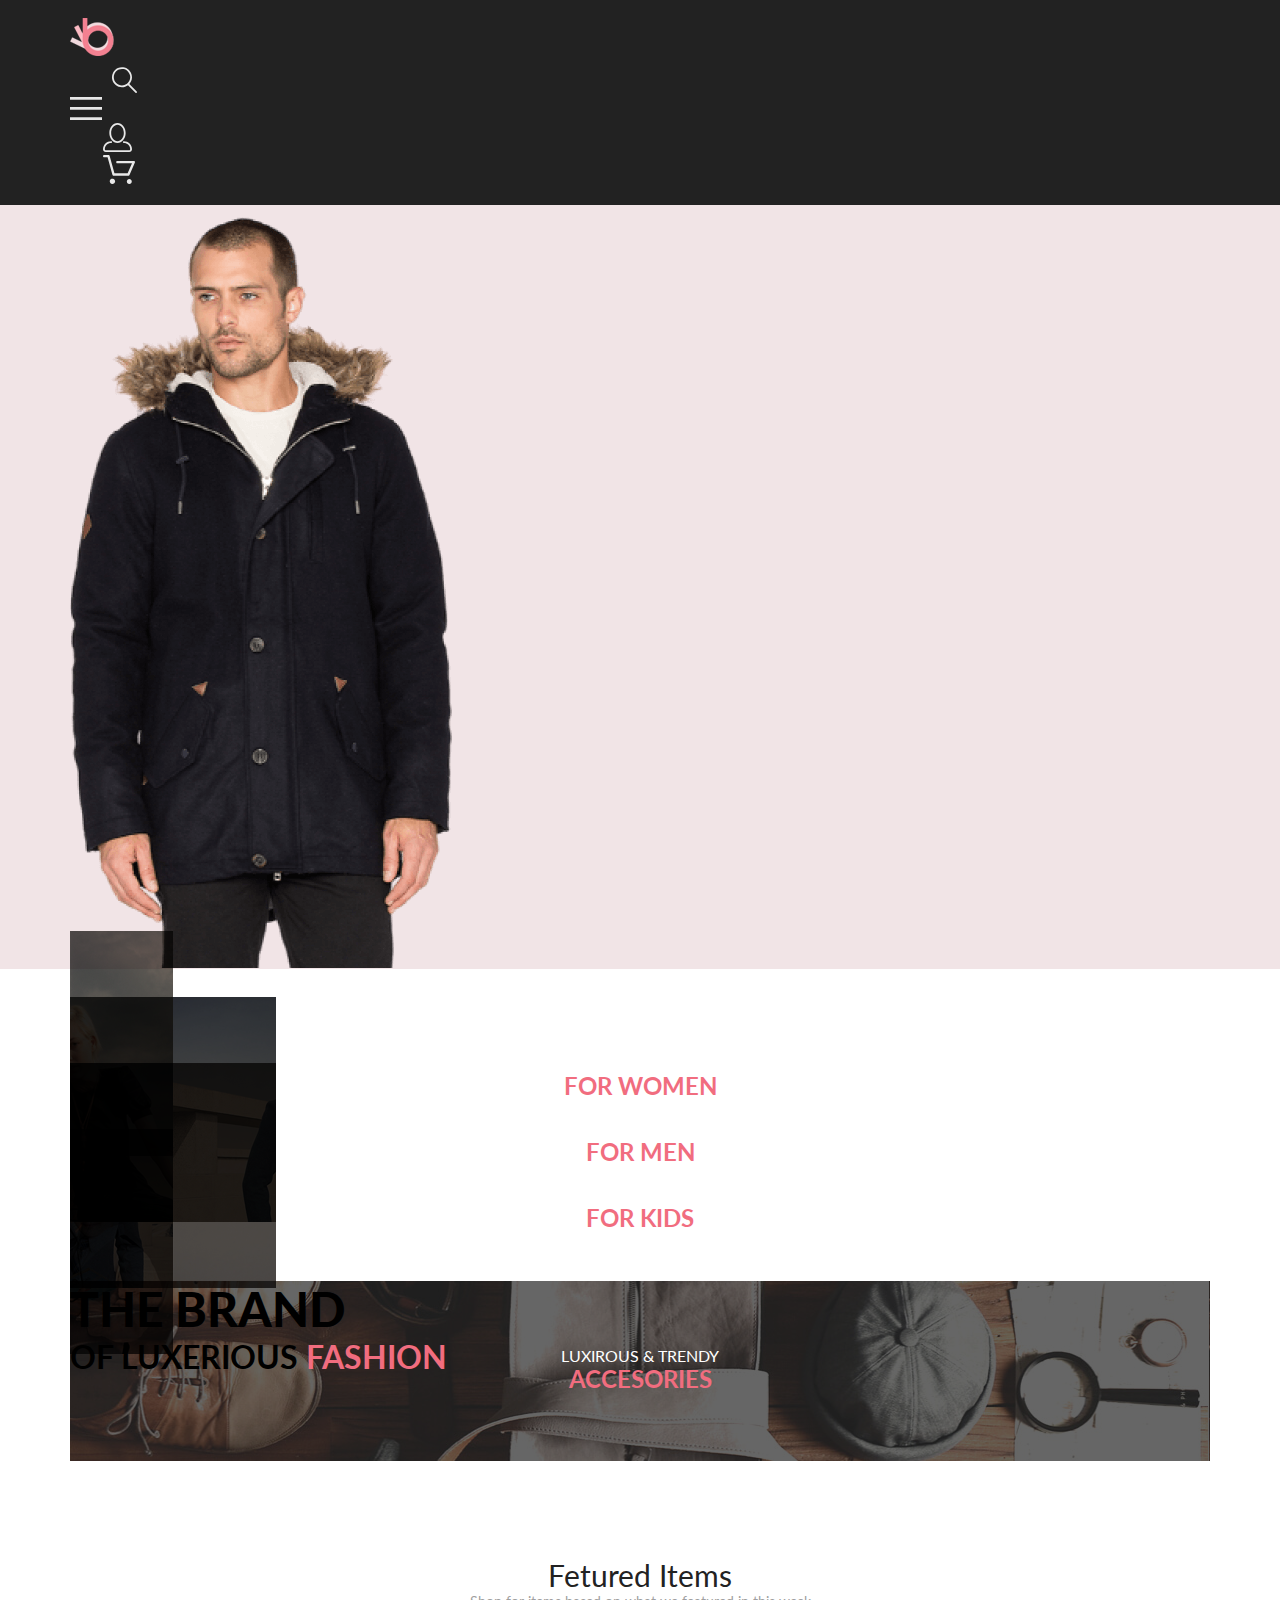
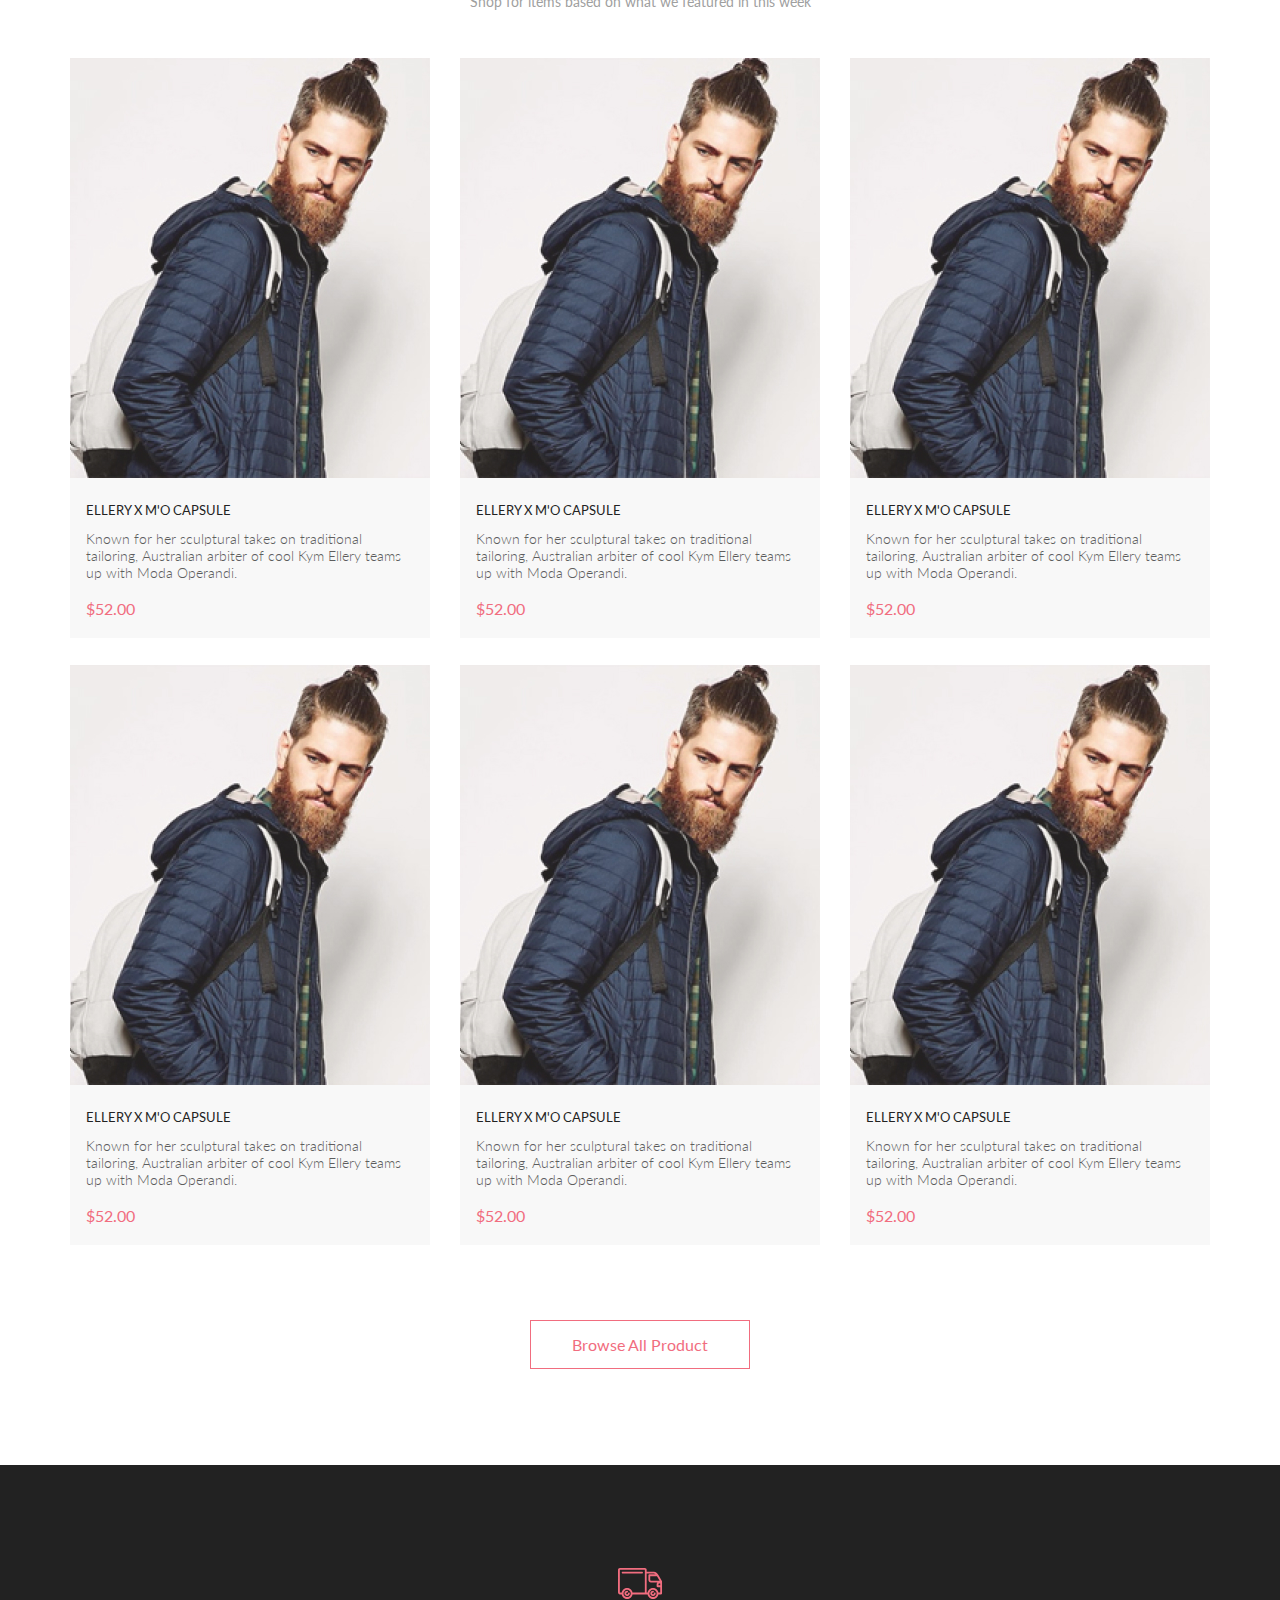
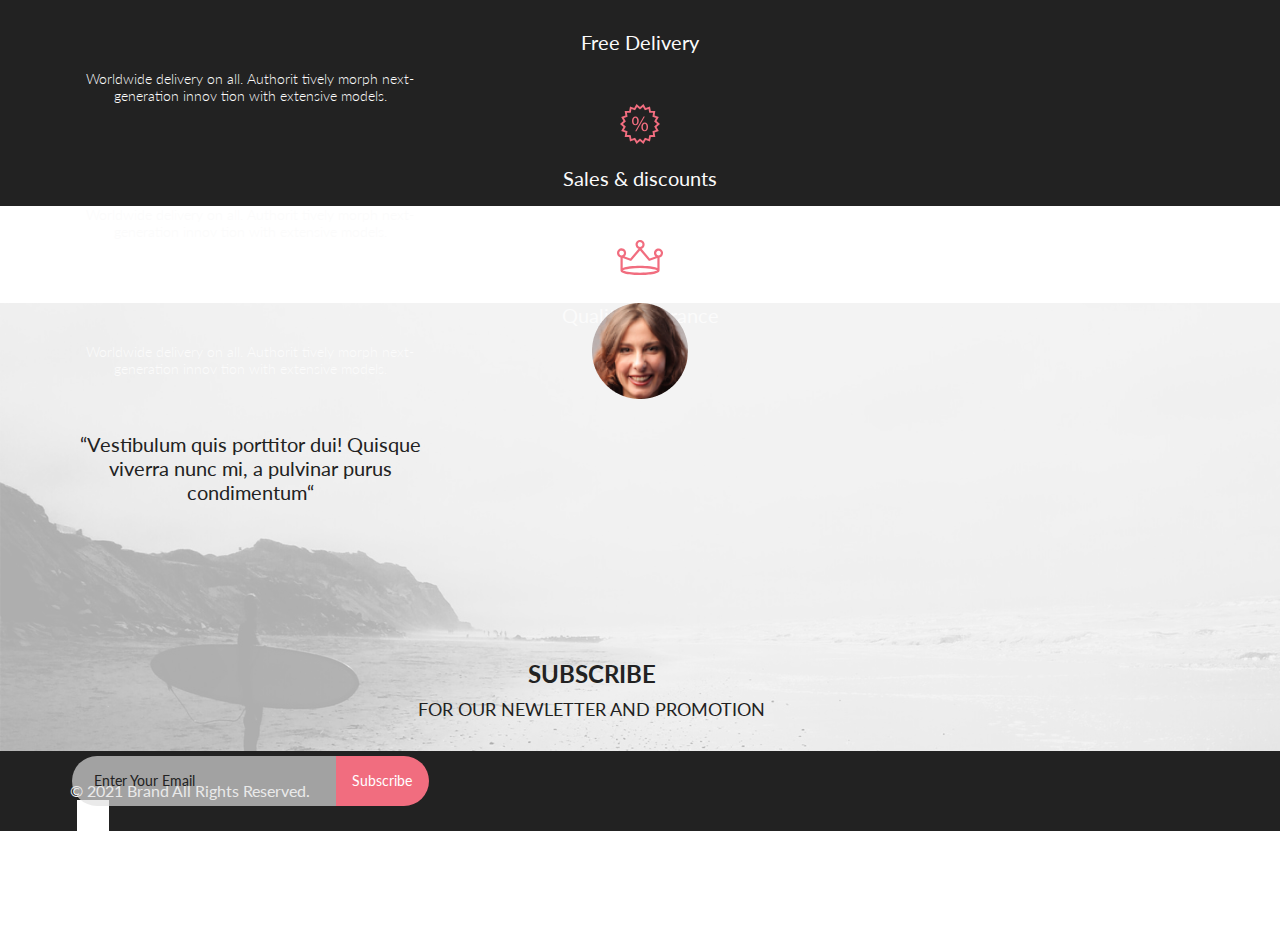
==== commit 2f66eb7d: "Lesson5" ====
--- a/index.html
+++ b/index.html
@@ -65,11 +65,11 @@
 </ul>
 </div>
 </div>
-</details>
+      </details>
 <a href="#" class="login-link">
   <img width="29" src="img/Login.svg" alt="Login icon" class="Login-icon">
 </a>
-<a href="#" class="Cart-link">
+<a href="Cart.html" class="Cart-link">
   <div class="Cart">
   <img width="32" src="img/Cart.svg" alt="" class="Cart-icon">
   <span class="Cart-items">5</span>
@@ -97,23 +97,23 @@
     <section class="second-section">
      <div class="container second-content">
 <div class="top-img d-flex justify-content-between align-items-center">
-  <div class="top-img-item tii-first">
+  <a class="top-img-item tii-first" href="#">
   <h3 class="top-lable">30% OFF</h3>
   <h2 class="bottom-lable">FOR WOMEN</h2>
-  </div>
-  <div class="top-img-item tii-second">
+  </a>
+  <a class="top-img-item tii-second" href="#">
     <h3 class="top-lable">HOT DEA</h3>
     <h2 class="bottom-lable">FOR MEN</h2>
-  </div>
-  <div class="top-img-item tii-third">
+  </a>
+  <a class="top-img-item tii-third" href="#">
     <h3 class="top-lable">NEW ARRIVALS</h3>
     <h2 class="bottom-lable"> FOR KIDS</h2>
-  </div>
-</div>
- <div class="bottom-img-item tii-fourth">
+  </a>
+</div>
+ <a class="bottom-img-item tii-fourth" href="#">  
     <h3 class="top-lable">LUXIROUS & TRENDY</h3>
     <h2 class="bottom-lable">ACCESORIES</h2>
-  </div>
+  </a>
 
     </section>
 
@@ -123,72 +123,117 @@
         <p class="th-text">Shop for items based on what we featured in this week</p>
       </div>
       <div class="third-section-cards">
-       <div class="ts-Card">
-         <img width="360" src="img/ts-img-1.jpg" alt="Card-image" class="ts-Card-img">
-         <div class="add-cart">
-           <a href="#" class="add-cart-link"><img width="26" src="img/cart-link.svg" alt="cart-icon"> <span class="cart-text">Add to Cart</span></a>
+         <div class="item-box">
+           <div class="item">
+             <a class="item-link" href="#">
+                  <img width="360" src="img/ts-img-1.jpg" alt="Card-image" class="ts-Card-img">
+                  <div class="Card-description">
+                  <h4 class="ts-Card-header">ELLERY X M'O CAPSULE</h4>
+                  <p class="Card-description-text">Known for her sculptural takes on traditional tailoring, Australian arbiter of cool Kym Ellery teams up with Moda Operandi.</p>
+                  <span class="card-price">$52.00</span> 
+                  </div>
+             </a>
+              <div class="add-cart">
+               <a href="#" class="add-cart-link">
+                <img width="26" src="img/cart-link.svg" alt="cart-icon"> 
+                <span class="cart-text">Add to Cart</span></a>
+              </div>
+             
+           </div>
          </div>
-         <div class="Card-description">
-           <h4 class="ts-Card-header">ELLERY X M'O CAPSULE</h4>
-           <p class="Card-description-text">Known for her sculptural takes on traditional tailoring, Australian arbiter of cool Kym Ellery teams up with Moda Operandi.</p>
-           <span class="card-price">$52.00</span>
+         <div class="item-box">
+           <div class="item">
+             <a class="item-link" href="#">
+                  <img width="360" src="img/ts-img-1.jpg" alt="Card-image" class="ts-Card-img">
+                  <div class="Card-description">
+                  <h4 class="ts-Card-header">ELLERY X M'O CAPSULE</h4>
+                  <p class="Card-description-text">Known for her sculptural takes on traditional tailoring, Australian arbiter of cool Kym Ellery teams up with Moda Operandi.</p>
+                  <span class="card-price">$52.00</span> 
+                  </div>
+             </a>
+              <div class="add-cart">
+               <a href="#" class="add-cart-link">
+                <img width="26" src="img/cart-link.svg" alt="cart-icon"> 
+                <span class="cart-text">Add to Cart</span></a>
+              </div>
+             
+           </div>
          </div>
+           <div class="item-box">
+           <div class="item">
+             <a class="item-link" href="#">
+                  <img width="360" src="img/ts-img-1.jpg" alt="Card-image" class="ts-Card-img">
+                  <div class="Card-description">
+                  <h4 class="ts-Card-header">ELLERY X M'O CAPSULE</h4>
+                  <p class="Card-description-text">Known for her sculptural takes on traditional tailoring, Australian arbiter of cool Kym Ellery teams up with Moda Operandi.</p>
+                  <span class="card-price">$52.00</span> 
+                  </div>
+             </a>
+              <div class="add-cart">
+               <a href="#" class="add-cart-link">
+                <img width="26" src="img/cart-link.svg" alt="cart-icon"> 
+                <span class="cart-text">Add to Cart</span></a>
+              </div>
+             
+           </div>
+          </div>
+            <div class="item-box">
+           <div class="item">
+             <a class="item-link" href="#">
+                  <img width="360" src="img/ts-img-1.jpg" alt="Card-image" class="ts-Card-img">
+                  <div class="Card-description">
+                  <h4 class="ts-Card-header">ELLERY X M'O CAPSULE</h4>
+                  <p class="Card-description-text">Known for her sculptural takes on traditional tailoring, Australian arbiter of cool Kym Ellery teams up with Moda Operandi.</p>
+                  <span class="card-price">$52.00</span> 
+                  </div>
+             </a>
+              <div class="add-cart">
+               <a href="#" class="add-cart-link">
+                <img width="26" src="img/cart-link.svg" alt="cart-icon"> 
+                <span class="cart-text">Add to Cart</span></a>
+              </div>
+             
+           </div>
+            </div>
+              <div class="item-box">
+           <div class="item">
+             <a class="item-link" href="#">
+                  <img width="360" src="img/ts-img-1.jpg" alt="Card-image" class="ts-Card-img">
+                  <div class="Card-description">
+                  <h4 class="ts-Card-header">ELLERY X M'O CAPSULE</h4>
+                  <p class="Card-description-text">Known for her sculptural takes on traditional tailoring, Australian arbiter of cool Kym Ellery teams up with Moda Operandi.</p>
+                  <span class="card-price">$52.00</span> 
+                  </div>
+             </a>
+              <div class="add-cart">
+               <a href="#" class="add-cart-link">
+                <img width="26" src="img/cart-link.svg" alt="cart-icon"> 
+                <span class="cart-text">Add to Cart</span></a>
+              </div>
+             
+           </div>
+            </div>
+              <div class="item-box">
+           <div class="item">
+             <a class="item-link" href="#">
+                  <img width="360" src="img/ts-img-1.jpg" alt="Card-image" class="ts-Card-img">
+                  <div class="Card-description">
+                  <h4 class="ts-Card-header">ELLERY X M'O CAPSULE</h4>
+                  <p class="Card-description-text">Known for her sculptural takes on traditional tailoring, Australian arbiter of cool Kym Ellery teams up with Moda Operandi.</p>
+                  <span class="card-price">$52.00</span> 
+                  </div>
+             </a>
+              <div class="add-cart">
+               <a href="#" class="add-cart-link">
+                <img width="26" src="img/cart-link.svg" alt="cart-icon"> 
+                <span class="cart-text">Add to Cart</span></a>
+              </div>
+             
+           </div>
+            </div>
        </div>
-       <div class="ts-Card">  
-            <img width="360" src="img/ts-img-2.jpg" alt="Card-image" class="ts-Card-img">
-            <div class="add-cart">
-           <a href="#" class="add-cart-link"><img width="26" src="img/cart-link.svg" alt="cart-icon"> <span class="cart-text">Add to Cart</span></a>
-         </div>
-         <div class="Card-description">
-          <h4 class="ts-Card-header">ELLERY X M'O CAPSULE</h4>
-           <p class="Card-description-text">Known for her sculptural takes on traditional tailoring, Australian arbiter of cool Kym Ellery teams up with Moda Operandi.</p>
-           <span class="card-price">$52.00</span>
-         </div>
-        </div>
-       <div class="ts-Card">
-          <img width="360" src="img/ts-img-3.jpg" alt="Card-image" class="ts-Card-img">
-          <div class="add-cart">
-           <a href="#" class="add-cart-link"><img width="26" src="img/cart-link.svg" alt="cart-icon"> <span class="cart-text">Add to Cart</span></a>
-         </div>
-         <div class="Card-description">
-          <h4 class="ts-Card-header">ELLERY X M'O CAPSULE</h4>
-           <p class="Card-description-text">Known for her sculptural takes on traditional tailoring, Australian arbiter of cool Kym Ellery teams up with Moda Operandi.</p>
-           <span class="card-price">$52.00</span>
-         </div>
-       </div>
-       <div class="ts-Card">
-          <img width="360" src="img/ts-img-4.jpg" alt="Card-image" class="ts-Card-img">
-          <div class="add-cart">
-           <a href="#" class="add-cart-link"><img width="26" src="img/cart-link.svg" alt="cart-icon"> <span class="cart-text">Add to Cart</span></a>
-         </div>
-         <div class="Card-description">
-          <h4 class="ts-Card-header">ELLERY X M'O CAPSULE</h4>
-           <p class="Card-description-text">Known for her sculptural takes on traditional tailoring, Australian arbiter of cool Kym Ellery teams up with Moda Operandi.</p>
-           <span class="card-price">$52.00</span>
-       </div>
-       </div>
-       <div class="ts-Card">
-          <img width="360" src="img/ts-img-5.jpg" alt="Card-image" class="ts-Card-img">
-          <div class="add-cart">
-           <a href="#" class="add-cart-link"><img width="26" src="img/cart-link.svg" alt="cart-icon"> <span class="cart-text">Add to Cart</span></a>
-         </div>
-         <div class="Card-description">
-          <h4 class="ts-Card-header">ELLERY X M'O CAPSULE</h4>
-           <p class="Card-description-text">Known for her sculptural takes on traditional tailoring, Australian arbiter of cool Kym Ellery teams up with Moda Operandi.</p>
-           <span class="card-price">$52.00</span>
-       </div>
-       </div>
-       <div class="ts-Card">
-          <img width="360" src="img/ts-img-6.jpg" alt="Card-image" class="ts-Card-img">
-          <div class="add-cart">
-           <a href="#" class="add-cart-link"><img width="26" src="img/cart-link.svg" alt="cart-icon"> <span class="cart-text">Add to Cart</span></a>
-         </div>
-         <div class="Card-description">
-          <h4 class="ts-Card-header">ELLERY X M'O CAPSULE</h4>
-           <p class="Card-description-text">Known for her sculptural takes on traditional tailoring, Australian arbiter of cool Kym Ellery teams up with Moda Operandi.</p>
-           <span class="card-price">$52.00</span>
-       </div>
-       </div>
+       
+        
       </div>
 
       <div class="Browse"> <a href="Catalog.html" class="Browse-text">Browse All Product</a> 
--- a/css/style.css
+++ b/css/style.css
@@ -1,35 +1,45 @@
-*{
+* {
   padding: 0;
-  margin:0;
-  box-sizing:border-box;
+  margin: 0;
+  box-sizing: border-box;
   font-family: 'Lato', sans-serif;
 }
 
-.container{
+.container {
   width: 1140px;
   margin: 0 auto;
   padding: 0;
 }
 
-.header{
+.text, .th-text, .cart-text, .Card-description-text, .fs-content p {
+  font-size: 14px;
+  line-height: 17px;
+}
+
+.header {
   margin: 0 auto;
+  padding: 18px 0;
+  position: relative;
   background-color: #222222;
-  padding:18px 0;
-  position: relative;
-}
-
-.Searh-icon{
+}
+
+.Searh-icon {
   margin-left: 41px;
 }
-.form{
+
+.form {
   padding-top: 8px;
 }
 
 .Login-icon, .Cart-icon {
   margin-left: 33px;
 }
-.Cart {position: relative;}
-.Cart-items{
+
+.Cart {
+  position: relative;
+}
+
+.Cart-items {
   position: absolute;
   right: -19%;
   top: -19%;
@@ -42,76 +52,84 @@
   text-align: center;
   line-height: 19px;
 }
-.Humburger-link{
+
+.Humburger-link {
   list-style-type: none;
   cursor: pointer;
-  
-}
-
-
-.menu{
+}
+
+.menu {
   height: 764px;
   position: absolute;
   background: #FFFFFF;
-  top:78px;
-  right:0px;
+  top: 76px;
+  right: 0px;
   padding: 35px 0 35px 35px;
-  float:right;
-}
+  float: right;
+  z-index: 12;
+  box-shadow: 6px 4px 35px rgba(0, 0, 0, 0.21);
+}
+
 .close {
-  float: right;
- font-weight: 700;
- font-size: 15px;
- line-height: 15px;
+  position: absolute;
+  font-weight: 700;
+  font-size: 15px;
+  line-height: 15px;
   opacity: 0.6;
   cursor: pointer;
-  margin-top: -19px;
-  margin-right: 16px;
-}
+  top: 19px;
+  right: 19px;
+}
+
 .close:hover {
   opacity: 1;
 }
 
-.menu-heading{
-font-weight: 700;
-font-size: 14px;
-line-height: 17px;
-}
-.menu-names{
+.menu-heading {
+  font-weight: 700;
+  font-size: 14px;
+  line-height: 17px;
+}
+
+.menu-names {
   font-weight: 400;
   font-size: 14px;
   line-height: 17px;
   color: #F16D7F;
   margin-top: 20px;
 }
-.menu-Items{
+
+.menu-Items {
   list-style: none;
   margin-left: 20px;
   min-width: 105px;
-  
-}
-.menu-item{
+}
+
+.menu-item {
   text-decoration: none;
-  font-size: 14px;
-  line-height: 17px;
   color: #6F6E6E;
   margin-top: 12px;
-
-}
-.block-menu{
-  margin-right: 70px; 
-}
-.first-section{
-background-color:#F1E4E6;
-height: 764px;
-}
-
-.FS-Lable{
+}
+
+.menu-item:hover {
+  color: #F16D7F;
+}
+
+.block-menu {
+  margin-right: 70px;
+}
+
+.first-section {
+  background-color: #F1E4E6;
+  height: 764px;
+}
+
+.FS-Lable {
   margin-top: 290px;
   margin-right: 88px;
 }
 
-.Lable-header h1{
+.Lable-header h1 {
   font-weight: 900;
   font-size: 48px;
   line-height: 58px;
@@ -122,201 +140,264 @@
   font-size: 32px;
   line-height: 38px;
 }
-.Fl-line{
-  background-color:#F16D7F;
+
+.Fl-line {
+  background-color: #F16D7F;
   width: 12px;
   height: 92px;
   margin-right: 12px;
 }
-.anover{
-  color:#F16D7F;
-;
-}
-.second-content{
+
+.anover {
+  color: #F16D7F;
+}
+
+.second-content {
   padding-top: 65px;
 }
-.top-img{
+
+.top-img {
   margin-bottom: 30px;
 }
+
 .top-img-item {
-  background-size: cover;
-  background-repeat: no-repeat;
   background-blend-mode: multiply;
-  text-align:center;
-   width: 360px;
-   height: 260px;
-   padding: 103px;
- }
- .bottom-img-item {
-   background-size: cover;
-   background-repeat: no-repeat;
-   background-blend-mode: multiply;
-   text-align: center;
-   width: 100%;
-   height: 180px;
-   padding: 65px;
- }
- .tii-first{
- background: url(../img/Picture_1.jpg) rgba(0, 0, 0, 0.6);
- }
- .tii-second{
-    background: url(../img/Picture_2.jpg) rgba(0, 0, 0, 0.6);
- }
- .tii-third{
-    background: url(../img/Picture_3.jpg) rgba(0, 0, 0, 0.6);
- }
- .tii-fourth{
-    background: url(../img/Picture_4.jpg) rgba(0, 0, 0, 0.6);
- }
- .top-lable{
-    font-weight: 400;
-   font-size: 16px;
-   line-height: 19px;
-   text-align: center;
-   color: #FFFFFF;
- }
- .bottom-lable{
-    font-weight: 700;
-    font-size: 24px;
-    line-height: 28px;
-      text-align: center;
-      color: #F16D7F;
- }
- .third-header{
-margin-top: 96px;
-text-align: center;
-margin-bottom: 48px;
- }
- .th-top{
-   font-weight: 400;
-   font-size: 30px;
-   line-height: 36px;
-   color: #222222;
- }
- .th-text{
-   font-size: 14px;
-   line-height: 17px;
-   color: #9F9F9F;
- }
- .third-section-cards{
-   display: flex;
-   justify-content:space-between;
-   flex-wrap: wrap;
-   position: relative;
- }
- .tsc-mb{
-   margin-bottom: 128px;
- }
-.ts-Card{
+  text-align: center;
+  width: 360px;
+  height: 260px;
+  padding: 103px;
+  text-decoration: none;
+  -moz-transition: all 1s ease-out;
+  -o-transition: all 1s ease-out;
+  -webkit-transition: all 1s ease-out;
+}
+
+.top-img-item:hover {
+  -webkit-transform: scale(1.02);
+  -moz-transform: scale(1.02);
+  -o-transform: scale(1.02);
+}
+
+.bottom-img-item {
+  background-blend-mode: multiply;
+  text-align: center;
+  width: 100%;
+  height: 180px;
+  padding: 65px;
+  display: block;
+  text-decoration: none;
+  -moz-transition: all 0.5s ease-out;
+  -o-transition: all 0.5s ease-out;
+  -webkit-transition: all 0.5s ease-out;
+}
+
+.bottom-img-item:hover {
+  -webkit-transform: scale(1.02);
+  -moz-transform: scale(1.02);
+  -o-transform: scale(1.02);
+}
+
+.tii-first {
+  background: url(../img/Picture_1.jpg) rgba(0, 0, 0, 0.6);
+}
+
+.tii-second {
+  background: url(../img/Picture_2.jpg) rgba(0, 0, 0, 0.6);
+}
+
+.tii-third {
+  background: url(../img/Picture_3.jpg) rgba(0, 0, 0, 0.6);
+}
+
+.tii-fourth {
+  background: url(../img/Picture_4.jpg) rgba(0, 0, 0, 0.6);
+}
+
+.top-lable {
+  font-weight: 400;
+  font-size: 16px;
+  line-height: 19px;
+  text-align: center;
+  color: #FFFFFF;
+}
+
+.bottom-lable {
+  font-weight: 700;
+  font-size: 24px;
+  line-height: 28px;
+  text-align: center;
+  color: #F16D7F;
+}
+
+.third-header {
+  margin-top: 96px;
+  text-align: center;
+  margin-bottom: 48px;
+}
+
+.th-top {
+  font-weight: 400;
+  font-size: 30px;
+  line-height: 36px;
+  color: #222222;
+}
+
+.th-text {
+  color: #9F9F9F;
+}
+
+.third-section-cards {
+  display: flex;
+  justify-content: space-between;
+  flex-wrap: wrap;
+  position: relative;
+}
+
+.tsc-mb {
+  margin-bottom: 128px;
+}
+
+.item-box {
   margin-bottom: 30px;
-  position: relative;
-  }
-.add-cart{
+}
+
+.item-box .item {
+  width: 360px;
+  position: relative;
+  -moz-transition: all 1s ease-out;
+  -o-transition: all 1s ease-out;
+  -webkit-transition: all 1s ease-out;
+}
+
+.item:hover {
+  box-shadow: 0 5px 8px rgba(0, 0, 0, 0.16);
+  -webkit-transform: scale(1.02);
+  -moz-transform: scale(1.02);
+  -o-transform: scale(1.02);
+}
+
+.ts-Card-img {
+  width: 100%;
+}
+
+.item-link {
+  display: block;
+  text-decoration: none;
+}
+
+.item:hover .ts-Card-img {
+  filter: brightness(30%);
+}
+
+.item:hover .add-cart {
+  display: flex;
+}
+
+.add-cart {
   position: absolute;
-  top:0;
-  width: 360px;
-  height: 420px;
-  background: rgba(58, 56, 56, 0.86);
+  top: 188px;
   display: none;
-  text-align: center;
-  
-}
-
-.add-cart-link{
-display: flex;
-border: 1px solid #FFFFFF;
-align-items:center;
-min-width: 138px;
-min-height: 43px;
-padding-left: 13px;
-}
-.cart-text{
-  font-size: 14px;
-  line-height: 17px;
+  justify-content: center;
+  width: 100%;
+}
+
+.add-cart-link:hover {
+  box-shadow: 0 0 5px #FFFFFF;
+}
+
+.add-cart-link {
+  display: flex;
+  border: 1px solid #FFFFFF;
+  align-items: center;
+  min-height: 43px;
+  padding: 8px 13px;
+  text-decoration: none;
+}
+
+.cart-text {
   color: #FFFFFF;
   margin-left: 11px;
 }
-.ts-Card:hover .add-cart{
-  display: flex;
-  justify-content: center;
-  align-items:center
-}
- .Card-description{
-   margin:-3px 0;
-   border:0;
-   max-width: 360px;
-   background: #F8F8F8;
-   padding: 24px 28px 20px 16px;
- }
- .ts-Card-header{
-   font-weight: 400;
-   font-size: 13px;
-   line-height: 16px;
-   color: #000000;
-   margin-bottom: 12px;
- }
- .Card-description-text{
-     font-weight: 300;
-     font-size: 14px;
-     line-height: 17px;
-     color: #5D5D5D;
-     margin-bottom: 18px;
- }
- .card-price{
-   font-size: 16px;
-   line-height: 19px;
-   color: #F16D7F;
- }
-
- .Browse{
-   margin: 0 auto;
-   margin-bottom: 96px;
-   margin-top: 48px;
-   padding: 14px 38px;
-   border: 1px solid #FF6A6A;
-   text-align: center;
-   width: 215px;
-    color: #F26376;}
-   
-   
- .Browse-text{
- font-weight: 400;
- font-size: 16px;
- line-height: 19px;
- color: #F26376;
- text-decoration: none;
- transition: all 1s;
- }
-
- .Browse:hover{
-background-color: #F26376;
-
- }
- .Browse:hover .Browse-text{
- color:white;
- }
-
- .fourth-section{
-   height:341px;
-   background: #222224;
-   padding-top: 103px;
- }
-
-.fs-content{
-text-align: center;
-}
-
-.fs-content:nth-child(1) img{
-margin-bottom: 28px;
-}
-.fs-content:nth-child(2) img{
+
+.Card-description {
+  margin: -3px 0;
+  border: 0;
+  max-width: 360px;
+  background: #F8F8F8;
+  padding: 24px 20px 20px 16px;
+}
+
+.ts-Card-header {
+  font-weight: 400;
+  font-size: 13px;
+  line-height: 16px;
+  color: #222222;
+  margin-bottom: 12px;
+}
+
+.Card-description-text {
+  font-weight: 300;
+  color: #5D5D5D;
+  margin-bottom: 18px;
+}
+
+.card-price {
+  font-size: 16px;
+  line-height: 19px;
+  color: #F16D7F;
+}
+
+.Browse {
+  margin: 0 auto;
+  margin-bottom: 96px;
+  margin-top: 48px;
+  padding: 14px 38px;
+  border: 1px solid #F16D7F;
+  text-align: center;
+  color: #F16D7F;
+  width: 220px;
+}
+
+.Browse-text {
+  font-weight: 400;
+  font-size: 16px;
+  line-height: 19px;
+  color: #F16D7F;
+  text-decoration: none;
+  transition: all 1s;
+}
+
+.Browse:hover {
+  background-color: #F16D7F;
+}
+
+.Browse:hover .Browse-text {
+  color: white;
+}
+
+.fourth-section {
+  height: 341px;
+  background: #222222;
+  padding-top: 103px;
+}
+
+.fs-content {
+  text-align: center;
+}
+
+.fs-content:nth-child(1) img {
+  margin-bottom: 28px;
+}
+
+.fs-content:nth-child(2) img {
   margin-bottom: 19px;
 }
-.fs-content:nth-child(3) img{
+
+.fs-content:nth-child(3) img {
   margin-bottom: 25px;
 }
 
-.fs-content h4{
+.fs-content h4 {
   font-weight: 400;
   font-size: 19.96px;
   line-height: 24px;
@@ -325,94 +406,98 @@
 }
 
 .fs-content p {
- font-weight: 300;
- font-size: 14px;
- line-height: 17px;
- text-align: center;
- color: #FBFBFB;
- max-width: 360px;
-  
-}
-.five-section{
-   background: url(../img/Five-image.jpg);background-repeat:no-repeat;
-   background-size:100% 100%;
-   background-position:center;
-   height: 448px;
-    
-}
-.overlay{
-   width: 100%;
-   height: 100%;
-   background: rgba(244, 244, 244, 0.7);
-}
-.left-block{
+  font-weight: 300;
+  text-align: center;
+  color: #FBFBFB;
+  max-width: 360px;
+}
+
+.five-section {
+  background: url(../img/Five-image.jpg);
+  background-size: 100% 100%;
+  background-position: center;
+  height: 448px;
+  background-repeat: no-repeat;
+}
+
+.overlay {
+  width: 100%;
+  height: 100%;
+  background: rgba(244, 244, 244, 0.7);
+}
+
+.left-block {
   text-align: center;
   margin-top: 97px;
 }
-.face{
+
+.face {
   margin-bottom: 30px;
 }
 
-.lb-text{
+.lb-text {
   max-width: 360px;
   font-weight: 400;
   font-size: 20px;
   line-height: 24px;
   text-align: center;
-  color: #222224;
-}
-
-.right-block{
+  color: #222222;
+}
+
+.right-block {
   text-align: center;
   margin-top: 150px;
   margin-right: 97px;
 }
 
 .right-block h3:nth-child(1) {
-font-weight: 700;
-font-size: 24px;
-line-height: 40px;
-text-align: center;
-color: #222224;
-}
+  font-weight: 700;
+  font-size: 24px;
+  line-height: 40px;
+  text-align: center;
+  color: #222222;
+}
+
 .right-block h3:nth-child(2) {
   font-weight: 400;
   font-size: 18px;
   line-height: 30px;
   text-align: center;
-  color: #222224;
+  color: #222222;
   margin-bottom: 32px;
 }
 
-.Email-form{
+.Email-form {
   width: 360px;
   height: 50px;
 }
-.email{
-  background-color:#E1E1E1;
-  font-size: 14px;
-  line-height: 17px;
-  color: #222224;
+
+.email {
+  background-color: #E1E1E1;
+  font-size: 14px;
+  line-height: 17px;
+  color: #222222;
   opacity: 0.67;
   padding: 16.5px 64px 16.5px 22px;
   border-width: 0;
-  border-radius:25px 0 0 25px;
+  border-radius: 25px 0 0 25px;
   outline: none;
 }
-.Subscribe{
-   background-color:#F16D7F;
-   font-size: 14px;
-   line-height: 17px;
-   color: #FFFFFF;
-   padding: 16.5px;
-   border-width: 0;
-   border-radius:0 25px 25px 0;
-   margin-left: -4px;
-   cursor: pointer;
-}
-
-.footer{
-  background: #222224;
+
+.Subscribe {
+  background-color: #F16D7F;
+  font-size: 14px;
+  line-height: 17px;
+  color: #FFFFFF;
+  padding: 16.5px;
+  border-width: 0;
+  border-radius: 0 25px 25px 0;
+  margin-left: -4px;
+  cursor: pointer;
+}
+
+.footer {
+  background: #222222;
   height: 80px;
   padding: 30px 0;
 }
@@ -423,50 +508,71 @@
   line-height: 19px;
   color: #FBFBFB;
 }
-.social ul{
-list-style: none;
-}
-.social-item{
+
+.social ul {
+  list-style: none;
+}
+
+.fab {
+  color: #222222;
+}
+
+.social-item {
   margin-left: 7px;
-  background-color: #fff;
+  background-color: #FFFFFF;
   width: 32px;
   height: 32px;
   justify-content: center;
-  align-items:center;
-}
+  align-items: center;
+}
+
 .social-item:hover {
   background-color: #F16D7F;
 }
-.fab {color:black}
-
-.social-item:hover .fab {color: #FFFFFF;}
-
-.social-link{
+
+.social-item:hover .fab {
+  color: #FFFFFF;
+}
+
+.social-link {
   text-decoration: none;
 }
 
-.catalog-first-section{
+.catalog-first-section {
   background: #F8F3F4;
   height: 148px;
 }
-.new-arrivals{
+
+.new-arrivals {
   margin-top: 60px;
 }
-.nav{
+
+.nav {
   margin-top: 65px;
 }
-.nav-item{
+
+.nav-item {
   text-decoration: none;
-font-weight: 300;
-font-size: 14px;
-line-height: 17px;
-color: #636363;
-}
-
-
-.ml{margin-left: 16px;}
-
-.Pagination{
+  font-weight: 300;
+  font-size: 14px;
+  line-height: 17px;
+  color: #6F6E6E;
+}
+
+.nav-item:hover {
+  color: #F16D7F;
+}
+
+.nav-input:checked ~ .nav-item {
+  font-weight: 700;
+  color: #F16D7F;
+}
+
+.ml {
+  margin-left: 16px;
+}
+
+.Pagination {
   text-align: center;
   font-weight: 400;
   font-size: 14px;
@@ -474,179 +580,156 @@
   margin-bottom: 96px;
 }
 
-.cursor-item{
+.cursor-item {
   font-weight: 700;
-    color: #F16D7F;
-}
-
-  .catalog-header{
-    padding: 51px 0 65px 16px;
-    position: relative;
-  }
-.filter{
+  color: #F16D7F;
+}
+
+.catalog-header {
+  padding: 51px 0 65px 16px;
+  position: relative;
+  height: 133px;
+}
+
+.filter {
   list-style-type: none;
   cursor: pointer;
   position: relative;
 }
+
 .filter-name {
   font-weight: 600;
   font-size: 14px;
   line-height: 17px;
-  color: #000000;
-}
-.filter-name::after{
- margin-left: 10px;
- content: url('../img/filter_after.svg');
- background-size: 28px 28px;
- height: 10px;
- width: 15px;
- cursor: pointer;
-}
-.filter-menu{
-  position: absolute;
-  z-index: 4;
-  padding: 16px 16px 0 16px;
-  top: 40px;
-  left:0;
-  background: #FFFFFF;
-  box-shadow: 6px 4px 35px rgba(0, 0, 0, 0.21);
-}
-.filter-menu-name {
-  font-weight: 600;
-  font-size: 14px;
-  line-height: 17px;
-  color: #EF5B70;
-  cursor: pointer;
-  margin-bottom: 24px;
-}
-
-.filter-menu-name::after {
+  color: #222222;
+}
+
+.filter-name::after {
   margin-left: 10px;
-  content: url('../img/filter_after_menu.svg');
+  content: url("../img/filter_after.svg");
   background-size: 28px 28px;
   height: 10px;
   width: 15px;
   cursor: pointer;
 }
 
-.filter-menu-heading{
-   font-weight: 400;
-   font-size: 14px;
-   line-height: 17px;
-   color: #6F6E6E;
-   cursor: pointer;
-  align-items:center;
-  margin:0 0 0 15px;
-  position: relative;
-}
-.select-color{
-   color: #EF5B70;
-}
-.filter-menu-heading::before {
-   margin-right: 11px;
-   content: url('../img/menu_befor.svg');
-   background-size: 28px 28px;
-   height: 37px;
-   width: 5px;
-   cursor: pointer;
-    position: absolute;
-    top: -10px;
-    left: -15px;
-}
-
-.menu-hr{
-  width: 327px;
-  margin:10px 0 18px 0;
-}
-.menu-filter-Items{
-  list-style: none;
-  padding-left: 15px;
-  margin-bottom: 18px;
-}
-
-.menu-filter-Items li a{
- font-size: 14px;
- line-height: 17px;
- color: #6F6E6E;
- font-weight: 400;
-}
-
-.filter-nav{
-  width: 360px;
-  margin-left: 307px;
-}
-.filter-nav-name{
-  color:#6F6E6E;
-
-}
-.filter-nav-name::after {
+.filter-menu {
+  position: absolute;
+  z-index: 4;
+  padding: 16px 16px 0 16px;
+  top: 27px;
+  left: 0;
+  background: #FFFFFF;
+  box-shadow: 6px 4px 35px rgba(0, 0, 0, 0.21);
+}
+
+.filter-menu-name {
+  font-weight: 600;
+  font-size: 14px;
+  line-height: 17px;
+  color: #F16D7F;
+  cursor: pointer;
+  margin-bottom: 24px;
+}
+
+.filter-menu-name::after {
   margin-left: 10px;
-  content: url('../img/filter_arrow.svg');
+  content: url("../img/filter_after_menu.svg");
   background-size: 28px 28px;
   height: 10px;
   width: 15px;
   cursor: pointer;
 }
-.filter-nav-menu {
+
+.filter-menu-heading {
+  font-weight: 400;
+  font-size: 14px;
+  line-height: 17px;
+  color: #6F6E6E;
+  cursor: pointer;
+  align-items: center;
+  margin: 0 0 0 15px;
+  position: relative;
+}
+
+.select-color {
+  color: #F16D7F;
+}
+
+.filter-menu-heading::before {
+  margin-right: 11px;
+  content: url("../img/menu_befor.svg");
+  background-size: 28px 28px;
+  height: 37px;
+  width: 5px;
+  cursor: pointer;
   position: absolute;
-  z-index: 4;
-  padding: 7px;
-  top: 85px;
-  left: 570px;
-  background: #FFFFFF;
-  box-shadow: 6px 4px 35px rgba(0, 0, 0, 0.21);
-  min-width: 80px;
-}
-
-.checkbox_container {
+  top: -10px;
+  left: -15px;
+}
+
+.menu-hr {
+  width: 327px;
+  margin: 10px 0 18px 0;
+}
+
+.menu-filter-Items {
+  list-style: none;
+  padding-left: 15px;
+  margin-bottom: 18px;
+}
+
+.menu-filter-Items li a {
+  font-size: 14px;
+  line-height: 17px;
+  color: #6F6E6E;
+  font-weight: 400;
+}
+
+.filter-menu-heading {
+  display: block;
+  position: relative;
   cursor: pointer;
-  display: block;
-  position: relative;
-  user-select: none;
   color: #6F6E6E;
-  left:25px;
-
-}
-
-.checkbox_container .checkbox_mark {
-  width: 12px;
-  height: 12px;
-  top: 5px;
-  left: -24px;
-  position: absolute;
-  border: 1px solid #EBEBEB;
-  
-}
-
-.checkbox_container input:checked~.checkbox_mark {
-  background-color: #FFFFFF;
-}
-
-.checkbox_container input {
-  position: absolute;
+  transition: color .2s ease-out;
+}
+
+.filter-menu-heading:hover {
+  color: #F16D7F;
+}
+
+.accardion-input {
   width: 0;
   height: 0;
-  opacity: 0;
-}
-
-.checkbox_container .checkbox_mark:after {
+  appearance: none;
+  position: absolute;
+}
+
+.accardion-input:checked ~ .filter-menu-heading {
+  color: #F16D7F;
+}
+
+.accardion-input:checked ~ .acc-title:after {
+  border-style: solid;
+  border-width: 0 5px 8px 5px;
+  border-color: transparent transparent #FFFFFF transparent;
+}
+
+.accardion-input:checked ~ .acc-text {
+  display: block;
+}
+
+.acc-text {
   display: none;
-  content: "";
-  position: relative;
-}
-
-.checkbox_container input:checked~.checkbox_mark:after {
-  display: block;
 }
 
 /* Pagination */
-
-.Pagination{
+.Pagination {
   border: 1px solid #EBEBEB;
   width: 296px;
   height: 46px;
-margin: 0 auto;
-margin-bottom: 96px;
+  margin: 0 auto;
+  margin-bottom: 96px;
 }
 
 [data-pagination] {
@@ -673,7 +756,7 @@
   border-radius: 3px;
 }
 
-[data-pagination]>a {
+[data-pagination] > a {
   font-size: 140%;
 }
 
@@ -690,91 +773,103 @@
 
 [data-pagination] a:focus,
 [data-pagination] a:hover {
-  color:#EF5B70;
+  color: #F16D7F;
 }
 
 [data-pagination] li.current {
-  background: rgba(0, 0, 0, .1)
-}
-
-.arrow{
+  background: rgba(0, 0, 0, 0.1);
+}
+
+.arrow {
   font-weight: bold;
   width: 8px;
   height: 14px;
 }
-.slider-section{
-height: 1320px;
-position: relative;
-margin-bottom: 130px;
-}
-.slider{
+
+.slider-section {
+  height: 1320px;
+  position: relative;
+  margin-bottom: 130px;
+}
+
+.slider {
   background: url(../img/Slide_1.jpg);
-  background-size:contain;
+  background-size: contain;
   background-repeat: no-repeat;
   background-position: center;
   height: 777px;
   background-color: #F7F7F7;
   position: absolute;
-  width:100%;
-}
-.slider-arrow{
+  width: 100%;
+}
+
+.slider-arrow {
   position: absolute;
   top: 365px;
   padding: 12px 10px 12px 10px;
   background: rgba(42, 42, 42, 0.15);
-    height: 46px;
-    width: 46px;
-    border:0;
-    text-align: center;
-}
-.slider-arrow span{
+  height: 46px;
+  width: 46px;
+  border: 0;
+  text-align: center;
+}
+
+.slider-arrow span {
   font-weight: 700;
   font-size: 24px;
   line-height: 19px;
 }
-.left{
+
+.left {
   left: 0;
 }
-.right{
+
+.right {
   right: 0;
 }
-.slider-info{
+
+.slider-arrow:hover span {
+  color: #F16D7F;
+}
+
+.slider-info {
   position: absolute;
-  top:712px;
+  top: 712px;
   height: 600px;
-  width:1140px;
+  width: 1140px;
   background: #FFFFFF;
   border: 1px solid #EAEAEA;
-  padding-top:64px;
-  text-align: center;
-  left:50%;
-  margin-left:-570px;
-  
-}
-
-.slider-info h3{
-   font-size: 14px;
-   line-height: 17px;
-   color: #F16D7F;
-   font-weight: 300;
-   margin-bottom: 12px;
-}
-
-.gorizont-line{
+  padding-top: 64px;
+  text-align: center;
+  left: 50%;
+  margin-left: -570px;
+}
+
+.slider-info h3 {
+  font-size: 14px;
+  line-height: 17px;
+  color: #F16D7F;
+  font-weight: 300;
+  margin-bottom: 12px;
+}
+
+.gorizont-line {
   display: block;
-  width:63px;
-  height:3px;
-  background-color: #EF5B70;
+  width: 63px;
+  height: 3px;
+  background-color: #F16D7F;
   margin: 0 auto;
   margin-bottom: 12px;
 }
+
 .slider-info h2 {
-font-weight: 300;
-font-size: 18px;
-line-height: 22px;
-color: #4D4D4D;
+  font-weight: 300;
+  font-size: 18px;
+  line-height: 22px;
+  color: #4D4D4D;
   margin-bottom: 48px;
 }
+
 .slider-info-txt {
   font-weight: 300;
   font-size: 14px;
@@ -784,38 +879,42 @@
   margin: 0 auto;
   margin-bottom: 32px;
 }
-.slider-info span{
+
+.slider-info span {
   font-weight: 300;
   font-size: 24px;
   line-height: 29px;
-  color: #EF5B70;
-  
-}
-  
-.slider-info hr{
-  width:640px;
+  color: #F16D7F;
+}
+
+.slider-info hr {
+  width: 640px;
   margin: 0 auto;
   margin-top: 65px;
 }
 
-.slider-filter-nav{
-  width:400px;
+.slider-filter-nav {
+  width: 400px;
   margin: 0 auto;
-margin-bottom: 48px;
-margin-top: 65px;
-box-sizing:border-box;
-}
-.slider-filter-nav details{
-height: 18px;
+  margin-bottom: 48px;
+  margin-top: 65px;
+  box-sizing: border-box;
+  position: relative;
+}
+
+.slider-filter-nav details {
+  height: 18px;
 }
 
 .add-cart-sl {
   margin: 0 auto;
   width: 211px;
   height: 47px;
-   text-align: center;
-   border: 1px solid #FF6A6A;
-   padding-left: 12px;
+  text-align: center;
+  border: 1px solid #F16D7F;
+  padding: 10px 20px;
+  transition: all 1s;
+  position: relative;
 }
 
 .add-cart-sl a {
@@ -829,19 +928,114 @@
   line-height: 19px;
 }
 
-.add-cart-sl a img{
- margin-right: 12px;
-}
-
-
-
-
-
-
-.hide {
-  display: none;
-}
-
-.show {
-  display: block;
-}+.add-cart-sl a img {
+  margin-right: 12px;
+}
+
+.filter-nav {
+  min-width: 360px;
+  margin-left: 300px;
+  margin-top: -15px;
+}
+
+.select {
+  padding: 0;
+  border: none;
+  background-color: transparent;
+  outline: none;
+  color: #6F6E6E;
+}
+
+.sl-cart-text::before {
+  left: 20px;
+  content: url(../img/red-cart-link.svg);
+  background-size: 25px 25px;
+  height: 25px;
+  width: 25px;
+  cursor: pointer;
+  position: absolute;
+}
+
+.add-cart-sl:hover {
+  background-color: #F16D7F;
+}
+
+.add-cart-sl:hover .cart-text {
+  color: white;
+}
+
+.add-cart-sl:hover .sl-cart-text::before {
+  content: url(../img/cart-link.svg);
+}
+
+.carts {
+  min-height: 998px;
+  padding-top: 56px;
+  padding-bottom: 128px;
+}
+
+.carts .left-cart-block {
+  max-width: 57%;
+}
+
+.carts .left-cart-block .cart {
+  box-shadow: 17px 19px 24px rgba(0, 0, 0, 0.13);
+  height: 306px;
+  margin-top: 40px;
+  padding: 0;
+  border: none;
+}
+
+.carts .left-cart-block .cart .cart-image {
+  height: 100%;
+  width: 262px;
+}
+
+.carts .left-cart-block .cart .cart-info {
+  position: relative;
+  padding: 22px 22px 0 31px;
+  height: 100%;
+  min-width: 390px;
+}
+
+.carts .left-cart-block .cart .cart-info .cart-info-heading {
+  font-weight: 400;
+  font-size: 24px;
+  line-height: 29px;
+  width: 60%;
+  margin-bottom: 42px;
+}
+
+.carts .left-cart-block .cart .cart-info .cart-info-items {
+  font-weight: 400;
+  font-size: 22px;
+  line-height: 26px;
+  color: #575757;
+}
+
+.carts .left-cart-block .cart .cart-info .cii-price {
+  color: #F16D7F;
+}
+
+.carts .left-cart-block .cart .cart-info .quantity {
+  width: 200px;
+}
+
+.carts .left-cart-block .cart .cart-info .quantity .qua-lable {
+  font-weight: 400;
+  font-size: 22px;
+  line-height: 26px;
+  color: #575757;
+}
+
+.carts .left-cart-block .cart .cart-info .quantity .qty {
+  margin-left: 24px;
+  border: 1px solid #EAEAEA;
+  width: 43px;
+  text-align: center;
+  font-weight: 400;
+  font-size: 18px;
+  line-height: 22px;
+  color: #6F6E6E;
+}
+/*# sourceMappingURL=style.css.map */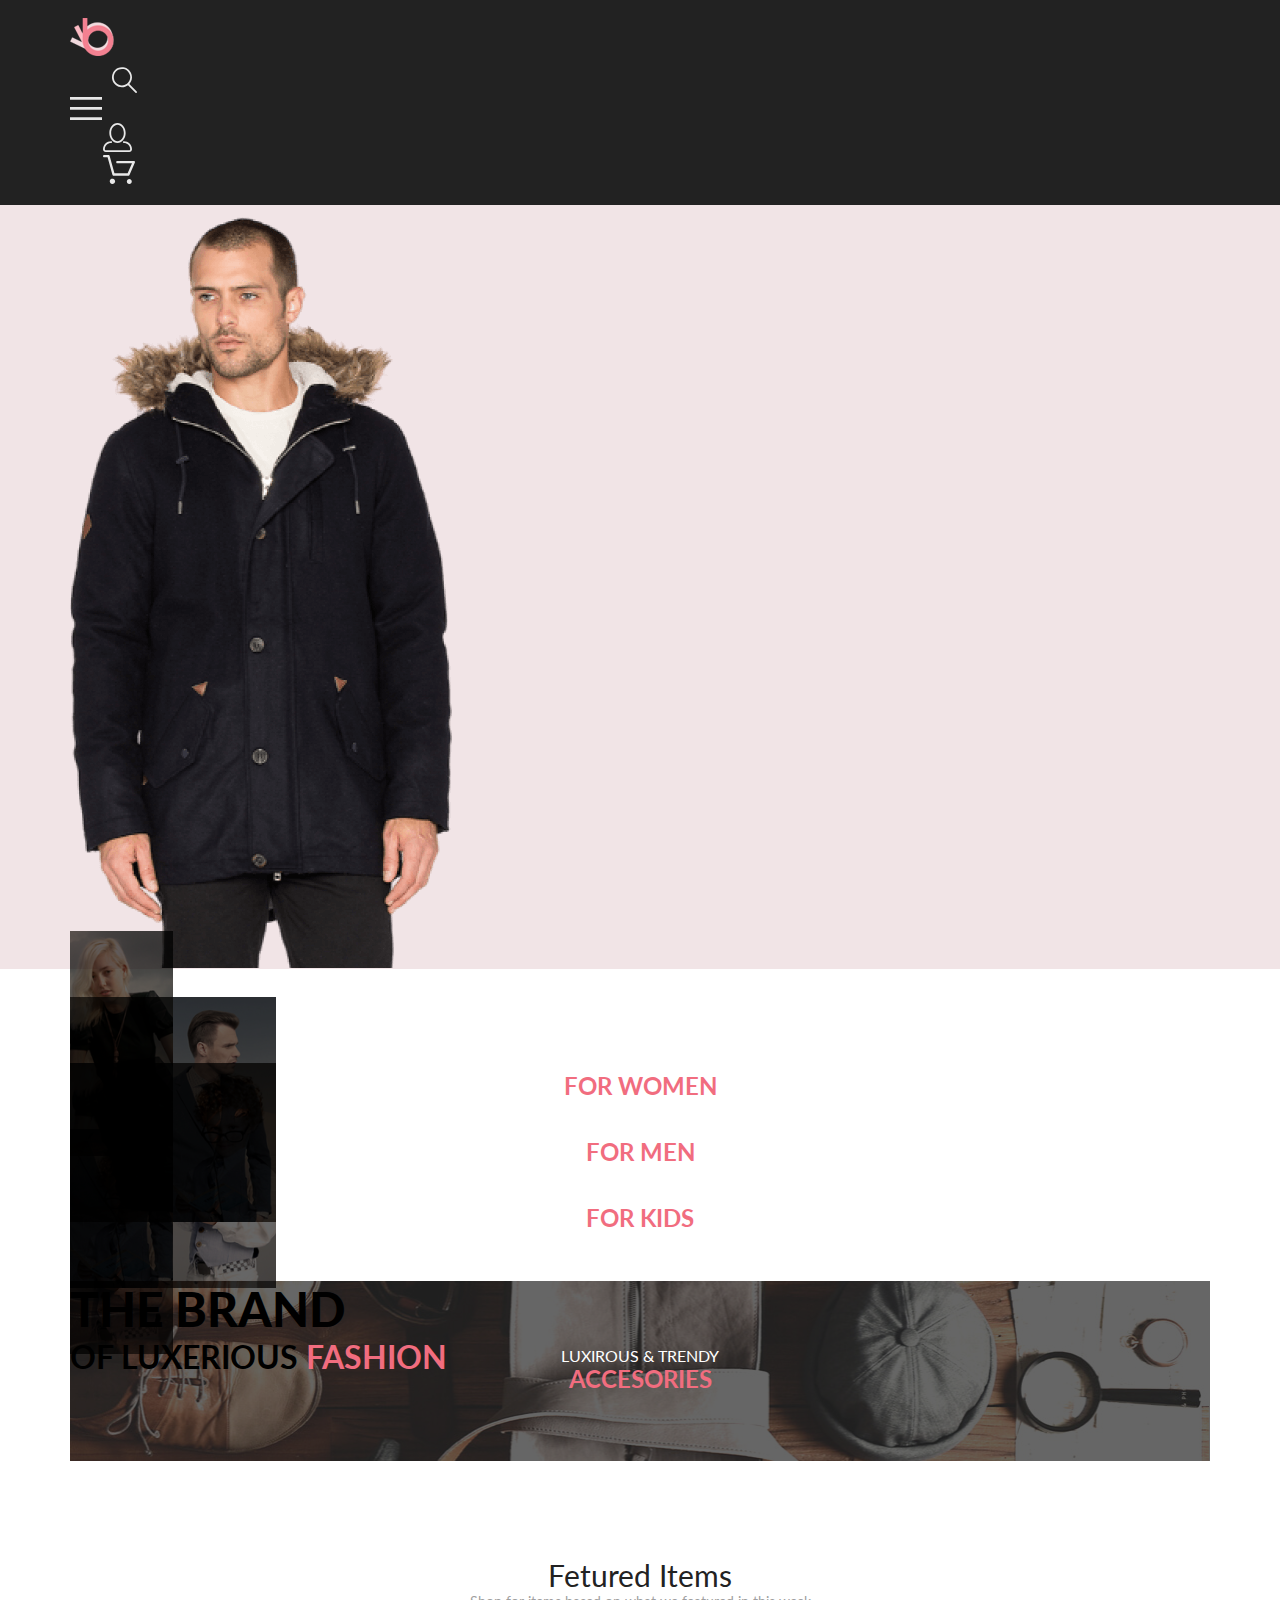
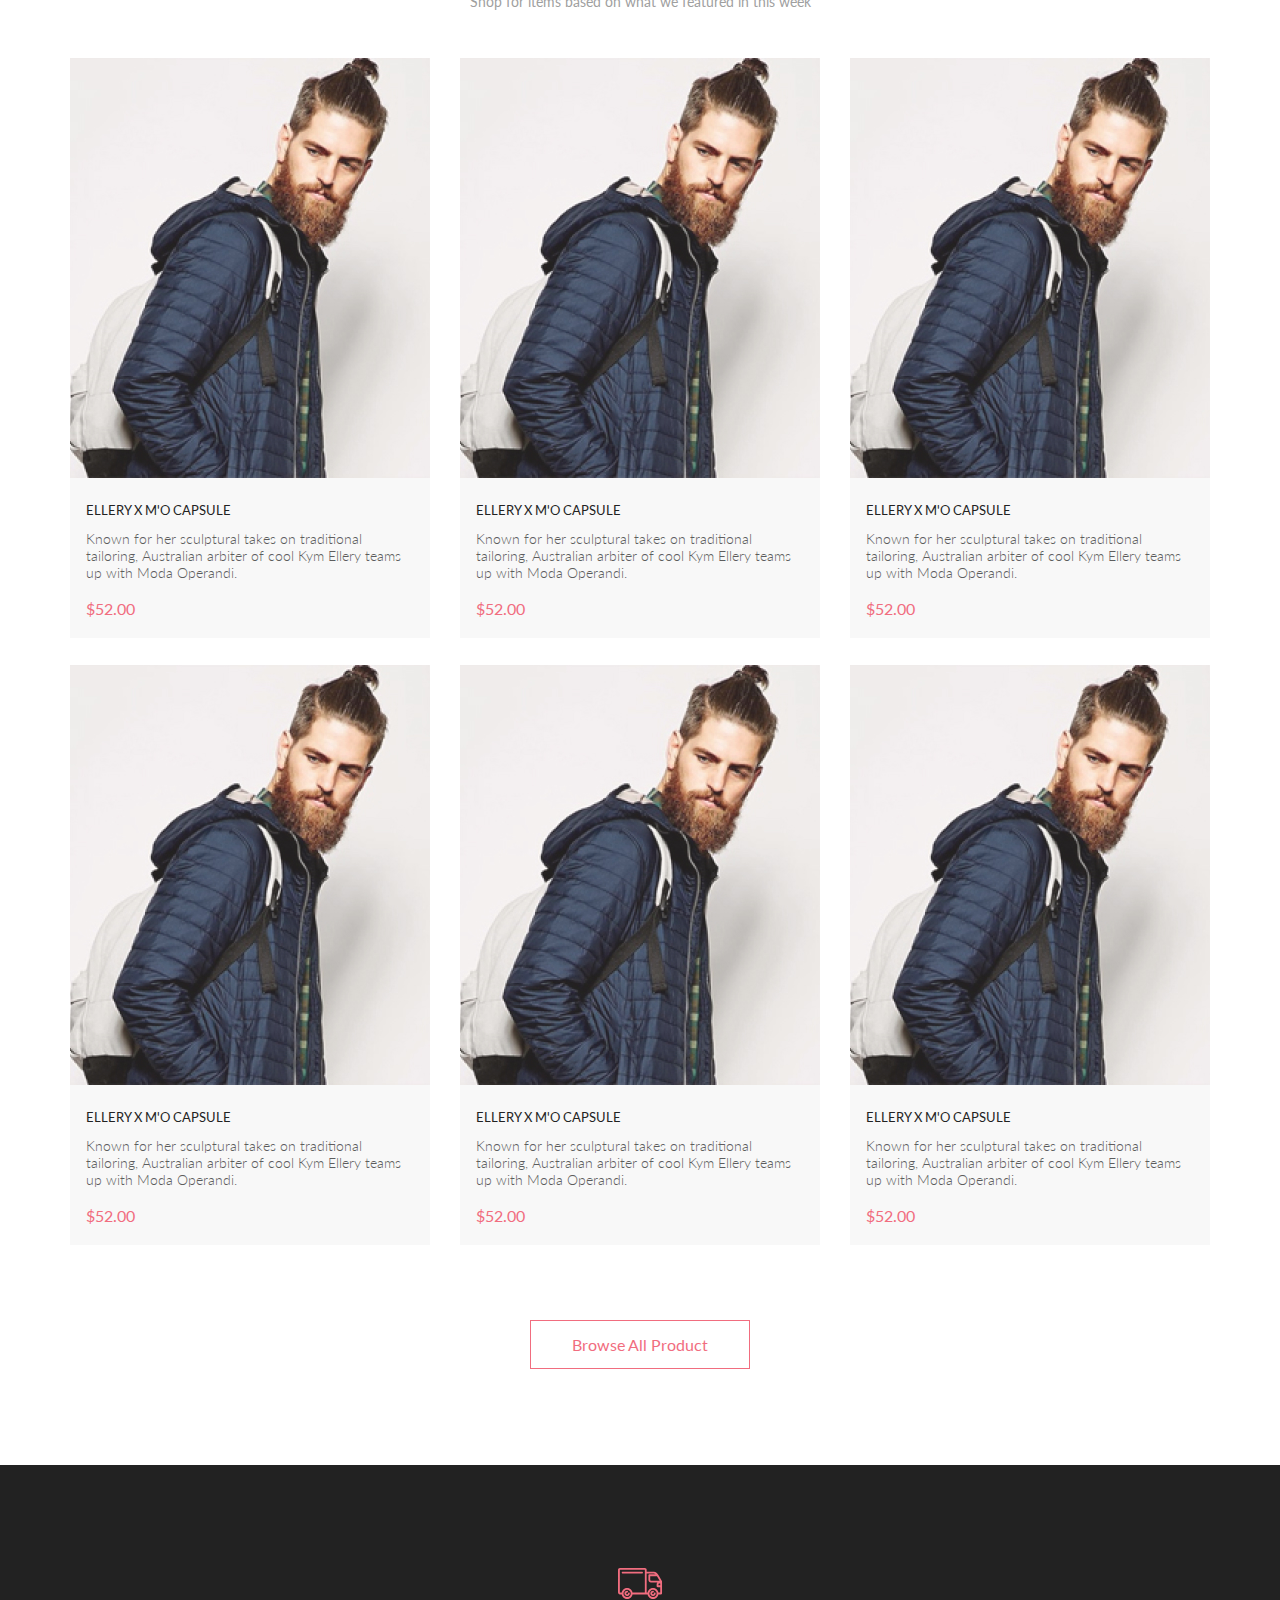
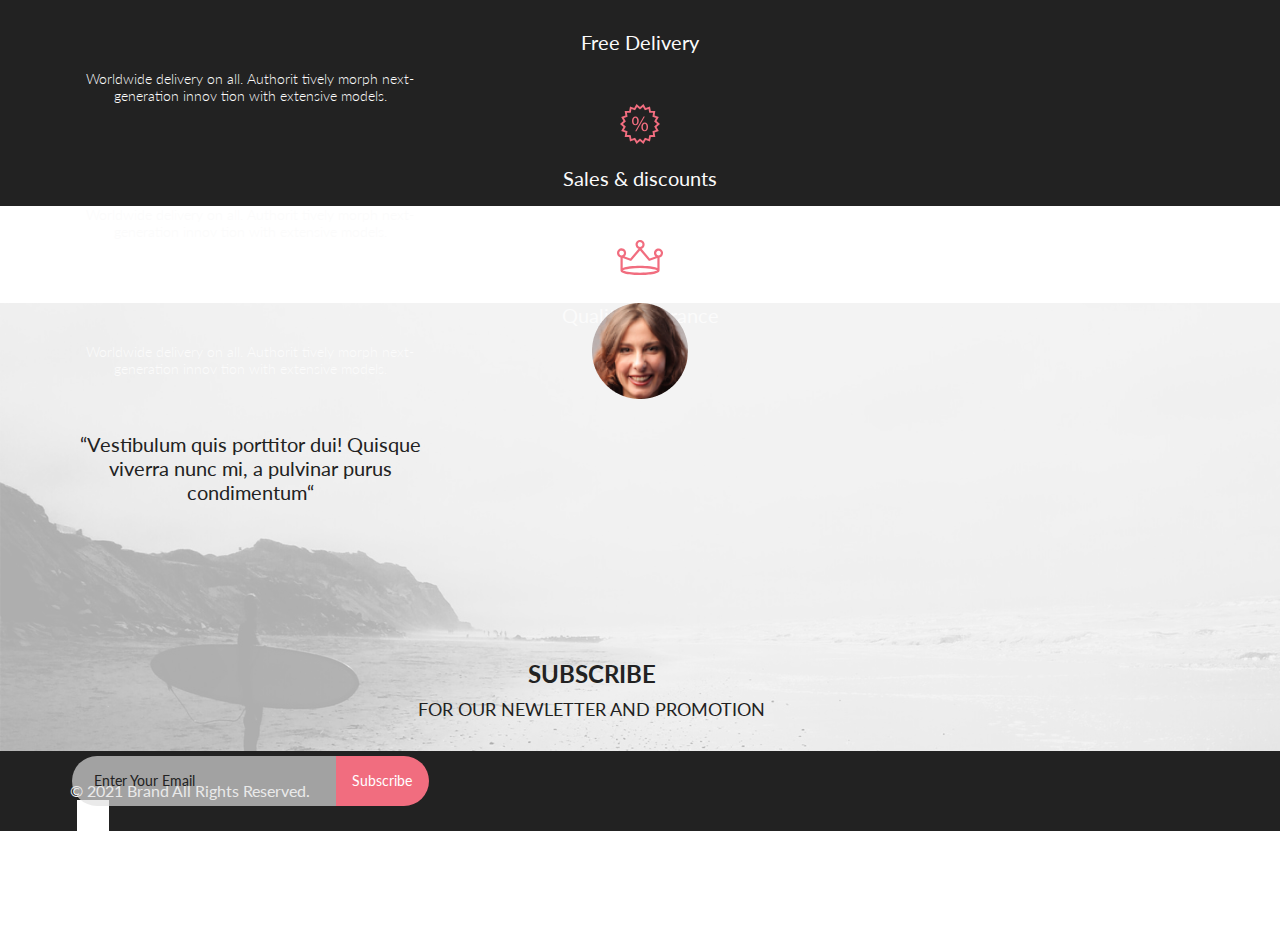
==== commit bbf13096: "Lesson_8" ====
--- a/index.html
+++ b/index.html
@@ -11,13 +11,14 @@
  <link crossorigin='anonymous' href='https://use.fontawesome.com/releases/v5.8.2/css/all.css' integrity='sha384-oS3vJWv+0UjzBfQzYUhtDYW+Pj2yciDJxpsK1OYPAYjqT085Qq/1cq5FLXAZQ7Ay' rel='stylesheet'/>
   <link href="https://cdn.jsdelivr.net/npm/bootstrap@5.1.0/dist/css/bootstrap.min.css" rel="stylesheet" integrity="sha384-KyZXEAg3QhqLMpG8r+8fhAXLRk2vvoC2f3B09zVXn8CA5QIVfZOJ3BCsw2P0p/We" crossorigin="anonymous">
      <link rel="stylesheet" href="css/style.css">
+     <link rel="stylesheet" href="css/media.css">
   
 </head>
 <body>
 <header class="header">
   <div class="d-flex justify-content-between align-items-center container">
-    <div class="d-flex align-items-center">
-      <a href="#" class="logo-link">
+    <div class="d-flex align-items-center logo">
+      <a href="index.html" class="logo-link">
         <img width="44" src="img/Logo.svg" alt="Brand-logo" class="logo-image">
       </a>
       <form class="form">
@@ -26,13 +27,24 @@
       </a>
       </form>
     </div>
-    <div class="d-flex align-items-center"  >
+    <div class="d-flex align-items-center right-links"  >
       <details class="Hamburger">
         <summary class="Humburger-link">
   <img width="32" src="img/Sandwich.svg" alt="Sandwich icon" class="Sandwich-icon" id="Hlink">
 </summary>
 <div class="menu" id="Hmenu">
   <span class="close" id="close">&#10006;</span>
+  <div class="top-menu-links d-flex">
+    <a href="Registration.html" class="login-link">
+  <img src="img/Login_tl.svg" alt="Logo-icon" class="Login-icon li-tml">
+</a>
+<a href="Cart.html" class="Cart-link">
+  <div class="Cart">
+  <img width="32" src="img/Cart_tl.svg" alt="" class="Cart-icon">
+  <span class="Cart-items">5</span>
+  </div>
+</a>
+  </div>
 <h3 class="menu-heading">MENU</h3>
 <div class="block-menu">
 <h3 class="menu-names">MAN</h3>
@@ -66,15 +78,16 @@
 </div>
 </div>
       </details>
-<a href="#" class="login-link">
+      <div class="right-menu-items d-flex">
+<a href="Registration.html" class="login-link">
   <img width="29" src="img/Login.svg" alt="Login icon" class="Login-icon">
-</a>
 <a href="Cart.html" class="Cart-link">
   <div class="Cart">
   <img width="32" src="img/Cart.svg" alt="" class="Cart-icon">
   <span class="Cart-items">5</span>
   </div>
 </a>
+      </div>
     </div>
  </div>
     
@@ -82,7 +95,7 @@
   
     <section class="first-section">
       <div class="container d-flex justify-content-between"> 
-        <img src="img/FS-image-removebg-preview.png" alt="first section image">
+        <img src="img/FS-image-removebg-preview.png" alt="first section image" class="fs-img">
       <div class="FS-Lable d-flex">
         <span class="Fl-line"></span>
              <div class="Lable-header">
@@ -94,23 +107,23 @@
       </div>
     </section>
 
-    <section class="second-section">
+    <section class="second-section"> 
      <div class="container second-content">
 <div class="top-img d-flex justify-content-between align-items-center">
-  <a class="top-img-item tii-first" href="#">
+  <a class="top-img-item tii-first" href="Product.html">
   <h3 class="top-lable">30% OFF</h3>
   <h2 class="bottom-lable">FOR WOMEN</h2>
   </a>
-  <a class="top-img-item tii-second" href="#">
+  <a class="top-img-item tii-second" href="Product.html">
     <h3 class="top-lable">HOT DEA</h3>
     <h2 class="bottom-lable">FOR MEN</h2>
   </a>
-  <a class="top-img-item tii-third" href="#">
+  <a class="top-img-item tii-third" href="Product.html">
     <h3 class="top-lable">NEW ARRIVALS</h3>
     <h2 class="bottom-lable"> FOR KIDS</h2>
   </a>
 </div>
- <a class="bottom-img-item tii-fourth" href="#">  
+ <a class="bottom-img-item tii-fourth" href="Product.html">  
     <h3 class="top-lable">LUXIROUS & TRENDY</h3>
     <h2 class="bottom-lable">ACCESORIES</h2>
   </a>
@@ -122,10 +135,10 @@
         <h3 class="th-top">Fetured Items</h3>
         <p class="th-text">Shop for items based on what we featured in this week</p>
       </div>
-      <div class="third-section-cards">
+          <div class="third-section-cards">
          <div class="item-box">
            <div class="item">
-             <a class="item-link" href="#">
+             <a class="item-link" href="Product.html">
                   <img width="360" src="img/ts-img-1.jpg" alt="Card-image" class="ts-Card-img">
                   <div class="Card-description">
                   <h4 class="ts-Card-header">ELLERY X M'O CAPSULE</h4>
@@ -143,7 +156,7 @@
          </div>
          <div class="item-box">
            <div class="item">
-             <a class="item-link" href="#">
+             <a class="item-link" href="Product.html">
                   <img width="360" src="img/ts-img-1.jpg" alt="Card-image" class="ts-Card-img">
                   <div class="Card-description">
                   <h4 class="ts-Card-header">ELLERY X M'O CAPSULE</h4>
@@ -161,7 +174,7 @@
          </div>
            <div class="item-box">
            <div class="item">
-             <a class="item-link" href="#">
+             <a class="item-link" href="Product.html">
                   <img width="360" src="img/ts-img-1.jpg" alt="Card-image" class="ts-Card-img">
                   <div class="Card-description">
                   <h4 class="ts-Card-header">ELLERY X M'O CAPSULE</h4>
@@ -179,7 +192,7 @@
           </div>
             <div class="item-box">
            <div class="item">
-             <a class="item-link" href="#">
+             <a class="item-link" href="Product.html">
                   <img width="360" src="img/ts-img-1.jpg" alt="Card-image" class="ts-Card-img">
                   <div class="Card-description">
                   <h4 class="ts-Card-header">ELLERY X M'O CAPSULE</h4>
@@ -197,7 +210,7 @@
             </div>
               <div class="item-box">
            <div class="item">
-             <a class="item-link" href="#">
+             <a class="item-link" href="Product.html">
                   <img width="360" src="img/ts-img-1.jpg" alt="Card-image" class="ts-Card-img">
                   <div class="Card-description">
                   <h4 class="ts-Card-header">ELLERY X M'O CAPSULE</h4>
@@ -215,7 +228,7 @@
             </div>
               <div class="item-box">
            <div class="item">
-             <a class="item-link" href="#">
+             <a class="item-link" href="Product.html">
                   <img width="360" src="img/ts-img-1.jpg" alt="Card-image" class="ts-Card-img">
                   <div class="Card-description">
                   <h4 class="ts-Card-header">ELLERY X M'O CAPSULE</h4>
@@ -231,18 +244,15 @@
              
            </div>
             </div>
-       </div>
-       
-        
-      </div>
-
+           </div>
+      </div>
       <div class="Browse"> <a href="Catalog.html" class="Browse-text">Browse All Product</a> 
       </div>
 
     </section>
 
     <section class="fourth-section"> 
-       <div class="container d-flex justify-content-between ">
+       <div class="container d-flex justify-content-between fs">
           <div class="fs-content">
   <img width="45" src="img/car.svg" alt="car-icon">
   <h4>Free Delivery</h4>
@@ -256,18 +266,18 @@
           <div class="fs-content">
   <img width="47" src="img/Crown.svg" alt="Crown-icon">
   <h4>Quality assurance</h4>
-  <p>Worldwide delivery on all. Authorit tively morph next-generation innov tion with extensive models.</p>
+  <p>Worldwide delivery on all. Authorit tively morph  next-generation innov tion with extensive models.</p>
           </div>
        </div>
     </section>
-
-    <section class="five-section">
-      <div class="overlay">
-       <div class="container d-flex justify-content-between ">
-           <div class="left-block">
+ <footer> 
+       <div class="top-footer-block">
+         <div class="overlay">
+           <div class="container d-flex justify-content-between footer-top-content">
+           <figure class="left-block">
           <img width="96" src="img/face.png" alt="fase" class="face">
             <p class="lb-text">“Vestibulum quis porttitor dui! Quisque viverra nunc mi, a pulvinar purus condimentum“</p>
-           </div>
+           </figure>
            <div class="right-block">
              <h3>SUBSCRIBE</h3>
              <h3>FOR OUR NEWLETTER AND PROMOTION</h3>
@@ -278,21 +288,22 @@
            </div>
          </div>
       </div>
-    </section>
+       </div>
   
-  <footer class="footer">
-    <div class="container d-flex justify-content-between ">
-<p class="Rights">&#169; 2021  Brand  All Rights Reserved.</p>
-<div class="social">
-<ul class="d-flex justify-content-between">
-  <li class="social-item d-flex"><a href="" class="social-link"><i class="fab fa-facebook-f"></i></a></li>
-  <li class="social-item d-flex"><a href="" class="social-link"><i class="fab fa-instagram"></i></a></li>
- <li class="social-item d-flex"><a href="" class="social-link"><i class="fab fa-pinterest-p"></i></a></li>
-  <li class="social-item d-flex"><a href="" class="social-link"><i class="fab fa-twitter"></i></a></li>
-</ul>
-</div>
-    </div>
-  </footer>
+  <div class="footer-bottom">
+      <div class="container d-flex justify-content-between ">
+        <p class="Rights">&#169; 2021  Brand  All Rights Reserved.</p>
+         <div class="social">
+           <ul class="d-flex justify-content-between">
+             <li class="social-item d-flex"><a href="" class="social-link"><i class="fab fa-facebook-f"></i></a></li>
+             <li class="social-item d-flex"><a href="" class="social-link"><i class="fab fa-instagram"></i></a></li>
+             <li class="social-item d-flex"><a href="" class="social-link"><i class="fab fa-pinterest-p"></i></a></li>
+             <li class="social-item d-flex"><a href="" class="social-link"><i class="fab fa-twitter"></i></a></li>
+            </ul>
+         </div>
+      </div>
+    </div> 
+  </footer>    
 <script src="js/script.js"></script>
 
 </body>
--- a/css/style.css
+++ b/css/style.css
@@ -70,6 +70,15 @@
   box-shadow: 6px 4px 35px rgba(0, 0, 0, 0.21);
 }
 
+.menu .top-menu-links {
+  display: none !important;
+  margin-bottom: 16px;
+}
+
+.menu .top-menu-links .li-tml {
+  margin-left: 0;
+}
+
 .close {
   position: absolute;
   font-weight: 700;
@@ -83,6 +92,7 @@
 
 .close:hover {
   opacity: 1;
+  color: #F16D7F;
 }
 
 .menu-heading {
@@ -109,6 +119,7 @@
   text-decoration: none;
   color: #6F6E6E;
   margin-top: 12px;
+  transition: color 1s ease-out;
 }
 
 .menu-item:hover {
@@ -163,7 +174,7 @@
 .top-img-item {
   background-blend-mode: multiply;
   text-align: center;
-  width: 360px;
+  width: 31.5%;
   height: 260px;
   padding: 103px;
   text-decoration: none;
@@ -186,9 +197,9 @@
   padding: 65px;
   display: block;
   text-decoration: none;
-  -moz-transition: all 0.5s ease-out;
-  -o-transition: all 0.5s ease-out;
-  -webkit-transition: all 0.5s ease-out;
+  -moz-transition: all 1s ease-out;
+  -o-transition: all 1s ease-out;
+  -webkit-transition: all 1s ease-out;
 }
 
 .bottom-img-item:hover {
@@ -199,18 +210,27 @@
 
 .tii-first {
   background: url(../img/Picture_1.jpg) rgba(0, 0, 0, 0.6);
+  background-size: 100% 100%;
+  background-position: center;
+  background-size: contain;
 }
 
 .tii-second {
   background: url(../img/Picture_2.jpg) rgba(0, 0, 0, 0.6);
+  background-size: contain;
+  background-position: center;
 }
 
 .tii-third {
   background: url(../img/Picture_3.jpg) rgba(0, 0, 0, 0.6);
+  background-size: contain;
+  background-position: center;
 }
 
 .tii-fourth {
   background: url(../img/Picture_4.jpg) rgba(0, 0, 0, 0.6);
+  background-size: 100% 100%;
+  background-position: center;
 }
 
 .top-lable {
@@ -262,7 +282,7 @@
 }
 
 .item-box .item {
-  width: 360px;
+  width: 100%;
   position: relative;
   -moz-transition: all 1s ease-out;
   -o-transition: all 1s ease-out;
@@ -412,7 +432,7 @@
   max-width: 360px;
 }
 
-.five-section {
+.top-footer-block {
   background: url(../img/Five-image.jpg);
   background-size: 100% 100%;
   background-position: center;
@@ -496,7 +516,7 @@
   cursor: pointer;
 }
 
-.footer {
+.footer-bottom {
   background: #222222;
   height: 80px;
   padding: 30px 0;
@@ -524,6 +544,7 @@
   height: 32px;
   justify-content: center;
   align-items: center;
+  transition: all 1s ease-out;
 }
 
 .social-item:hover {
@@ -557,6 +578,7 @@
   font-size: 14px;
   line-height: 17px;
   color: #6F6E6E;
+  transition: color 1s ease-out;
 }
 
 .nav-item:hover {
@@ -679,11 +701,19 @@
   margin-bottom: 18px;
 }
 
-.menu-filter-Items li a {
+.menu-filter-Items .menu-item {
+  font-weight: 400;
   font-size: 14px;
   line-height: 17px;
   color: #6F6E6E;
-  font-weight: 400;
+  text-decoration: none;
+  width: 100%;
+  display: block;
+  transition: color 1s ease-out;
+}
+
+.menu-filter-Items .menu-item:hover {
+  color: #F16D7F;
 }
 
 .filter-menu-heading {
@@ -691,7 +721,7 @@
   position: relative;
   cursor: pointer;
   color: #6F6E6E;
-  transition: color .2s ease-out;
+  transition: color 1s ease-out;
 }
 
 .filter-menu-heading:hover {
@@ -812,6 +842,7 @@
   width: 46px;
   border: 0;
   text-align: center;
+  transition: all 1s ease-out;
 }
 
 .slider-arrow span {
@@ -972,6 +1003,7 @@
   min-height: 998px;
   padding-top: 56px;
   padding-bottom: 128px;
+  box-sizing: border-box;
 }
 
 .carts .left-cart-block {
@@ -984,6 +1016,10 @@
   margin-top: 40px;
   padding: 0;
   border: none;
+  cursor: pointer;
+  -moz-transition: all 1s;
+  -o-transition: all 1s;
+  -webkit-transition: all 1s;
 }
 
 .carts .left-cart-block .cart .cart-image {
@@ -1037,5 +1073,291 @@
   font-size: 18px;
   line-height: 22px;
   color: #6F6E6E;
+  outline: none;
+}
+
+.carts .left-cart-block .cart:hover {
+  -webkit-transform: scale(1.02);
+  -moz-transform: scale(1.02);
+  -o-transform: scale(1.02);
+}
+
+.carts .left-cart-block .clb-bottons {
+  margin-top: 72px;
+}
+
+.carts .left-cart-block .clb-botton {
+  font-weight: 300;
+  font-size: 14px;
+  line-height: 17px;
+  border: 1px solid #A4A4A4;
+  text-decoration: none;
+  color: #222222;
+  padding: 16px 40px;
+  background-color: #FFFFFF;
+  transition: all 1s ease-out;
+}
+
+.carts .left-cart-block .clb-botton:hover {
+  border: 1px solid #F16D7F;
+  color: #F16D7F;
+}
+
+.carts .right-cart-block {
+  max-width: 32%;
+  margin-top: 57px;
+}
+
+.carts .right-cart-block .rcb-form {
+  width: 100%;
+}
+
+.carts .right-cart-block .rcb-form .form-heading {
+  float: left;
+  font-weight: 300;
+  font-size: 16px;
+  line-height: 19px;
+}
+
+.carts .right-cart-block .rcb-form .country {
+  margin-top: 20px;
+  font-weight: 300;
+  font-size: 13px;
+  line-height: 16px;
+  padding: 14px 16px;
+  border: 1px solid #A4A4A4;
+  width: 100%;
+  outline: none;
+}
+
+.carts .right-cart-block .rcb-form .state::placeholder {
+  color: #222222;
+}
+
+.carts .right-cart-block .rcb-form .get-button {
+  padding: 10px 14px;
+  width: 100px;
+  color: #6F6E6E;
+  background-color: #FFFFFF;
+  font-weight: 300;
+  font-size: 11px;
+  line-height: 13px;
+  transition: all 1s ease-out;
+}
+
+.carts .right-cart-block .rcb-form .get-button:hover {
+  border: 1px solid #F16D7F;
+  color: #F16D7F;
+}
+
+.carts .right-cart-block .total {
+  margin-top: 57px;
+  width: 100%;
+  min-height: 214px;
+  background-color: #F5F3F3;
+  padding: 40px 34px;
+  box-sizing: border-box;
+  text-align: center;
+}
+
+.carts .right-cart-block .total h4 {
+  float: right;
+  margin-bottom: 18px;
+  font-weight: 400;
+  font-size: 11px;
+  line-height: 13px;
+  color: #4A4A4A;
+}
+
+.carts .right-cart-block .total h4 span {
+  margin-left: 25px;
+}
+
+.carts .right-cart-block .total h3 {
+  float: right;
+  clear: both;
+  font-weight: 300;
+  font-size: 16px;
+  line-height: 19px;
+  color: #222222;
+  margin-bottom: 21px;
+}
+
+.carts .right-cart-block .total h3 span {
+  margin-left: 25px;
+  color: #F16D7F;
+  font-weight: 700;
+}
+
+.carts .right-cart-block .total hr {
+  margin: 0 auto;
+  background: #ccc9c9;
+  clear: both;
+  margin-bottom: 17px;
+}
+
+.carts .right-cart-block .total .total-btn {
+  color: #FFFFFF;
+  background-color: #F16D7F;
+  padding: 15px 42px;
+  font-weight: 300;
+  font-size: 16px;
+  line-height: 19px;
+  border: none;
+  transition: color 0.7s;
+  transition: background-color 0.7s;
+}
+
+.carts .right-cart-block .total .total-btn:hover {
+  color: #F16D7F;
+  background-color: #FFFFFF;
+}
+
+.registration {
+  min-height: 675px;
+  padding-top: 64px;
+  padding-bottom: 96px;
+  box-sizing: border-box;
+}
+
+.registration .form-block {
+  max-width: 32%;
+}
+
+.registration .form-block .form-heading {
+  float: left;
+  font-weight: 300;
+  font-size: 16px;
+  line-height: 19px;
+}
+
+.registration .form-block .input-place {
+  margin-top: 20px;
+  font-weight: 300;
+  font-size: 13px;
+  line-height: 16px;
+  padding: 14px 16px;
+  border: 1px solid #A4A4A4;
+  width: 100%;
+  outline: none;
+}
+
+.registration .form-block #male-form {
+  margin-top: 30px;
+  height: 22px;
+  width: 22px;
+  appearance: none;
+  outline: none;
+  position: relative;
+}
+
+.registration .form-block #male-form::before {
+  content: '';
+  position: absolute;
+  top: 72%;
+  left: 30%;
+  width: 17px;
+  height: 17px;
+  border-radius: 50%;
+  transform: translate(-50%, -50%);
+  background-color: white;
+  border: 1px solid #6F6E6E;
+}
+
+.registration .form-block #male-form::before:hover {
+  border: 1px solid #F16D7F;
+}
+
+.registration .form-block #male-form:checked::after {
+  content: '';
+  position: absolute;
+  top: 72%;
+  left: 30%;
+  width: 10px;
+  height: 10px;
+  border-radius: 50%;
+  background-color: #F16D7F;
+  transform: translate(-50%, -50%);
+  visibility: visible;
+}
+
+.registration .form-block .mf-lable {
+  cursor: pointer;
+  font-weight: 300;
+  font-size: 11px;
+  line-height: 13px;
+  color: #222222;
+  margin-right: 20px;
+}
+
+.registration .form-block .pass-desc {
+  margin-top: 15px;
+  width: 100%;
+  min-height: 32px;
+  font-weight: 300;
+  font-size: 13px;
+  line-height: 16px;
+  color: #6F6E6E;
+  margin-bottom: 40px;
+}
+
+.registration .form-block .send-form {
+  color: #FFFFFF;
+  background-color: #F16D7F;
+  padding: 15px 42px;
+  font-weight: 300;
+  font-size: 16px;
+  line-height: 19px;
+  border: 1px solid transparent;
+  transition: all 1s ease-out;
+}
+
+.registration .form-block .send-form:hover {
+  color: #F16D7F;
+  border: 1px solid #F16D7F;
+  background-color: #FFFFFF;
+}
+
+.right-form-block {
+  width: 57%;
+}
+
+.right-form-block .rfb-heading {
+  margin: bottom 22px;
+  font-weight: 300;
+  font-size: 24px;
+  line-height: 29px;
+}
+
+.right-form-block p {
+  font-weight: 300;
+  font-size: 24px;
+  line-height: 29px;
+  margin: bottom 22px;
+}
+
+.right-form-block ul {
+  list-style-type: none;
+  padding-left: 0;
+}
+
+.right-form-block li {
+  font-weight: 300;
+  font-size: 24px;
+  line-height: 29px;
+  margin-bottom: 16px;
+}
+
+.right-form-block li:before {
+  content: "\2713";
+  margin-right: 22px;
+}
+
+.hide {
+  display: none;
+}
+
+.show {
+  display: block;
 }
 /*# sourceMappingURL=style.css.map */--- a/css/media.css
+++ b/css/media.css
@@ -0,0 +1,299 @@
+@media (min-width: 768px) and (max-width: 1024px) {
+    .container{
+    margin: 0 auto;
+      padding: 0;      
+    }
+.logo{
+    margin-left: 8px;
+}
+   
+.right-links{
+    margin-right: 17px;
+}
+
+.first-section{
+    height: 368px;
+}
+
+.first-section img{
+    height:368px;
+    margin-left: 100px;
+}
+
+.FS-Lable {
+    margin-top: 138px;
+    margin-right: 10px;
+}
+
+.Lable-header h1 {
+    font-weight: 900;
+    font-size: 44px;
+    line-height: 53px;
+}
+
+.Lable-header h2 {
+    font-weight: 700;
+    font-size: 24px;
+    line-height: 28px;
+}
+.second-content{
+    margin: 0 auto !important
+}
+.top-img-item {
+    height: 167px;
+    padding: 59px 39px;
+    margin-top: 20px;
+}
+.bottom-img-item {
+    height: 116px;
+    padding: 33px;
+   }
+
+.top-img {
+       margin-bottom: 20px;
+   }
+.ts-Card-img {
+    width: 100%;
+}
+   .third-header {
+       margin-top: 154px;
+       margin-bottom: 74px;
+   }
+.Card-description {
+    max-width: 100%;
+}
+.item-link{
+    width:100%
+}
+.item-box{
+    width:48.5%
+}
+.Browse
+{margin-bottom: 65px;
+    margin-top: 32px;
+}
+.fourth-section{
+    min-height: 610px;
+    padding-top:48px;
+}
+.fs{
+    flex-direction: column;
+}
+.fs-content p{
+    margin: 0 auto;
+    margin-bottom: 48px;
+}
+.top-footer-block{
+     background-size: cover;
+     height: 614px; background-repeat: no-repeat;
+    background-position-x: 25%;
+     
+}
+.footer-top-content{
+   flex-direction: column;
+}
+.left-block {
+   margin: 0 auto;
+    margin-top: 54px;
+    margin-bottom: 48px;
+}
+.right-block {
+    text-align: center;
+    margin: 0 auto;
+}
+
+
+
+
+
+
+
+
+
+
+
+
+
+
+
+
+
+
+
+
+
+
+
+
+
+
+
+
+
+
+
+
+
+
+
+
+
+
+}
+
+
+@media (min-width: 375px) and (max-width: 767px){
+     .container {
+         width: 100%;
+         margin: 0 auto;
+         padding:0 16px;
+     }
+
+     .right-menu-items
+     {
+         display: none !important;
+     }
+
+.menu .top-menu-links
+ {display: flex !important}
+
+ .fs-img{
+     display: none;
+ }
+ .first-section{
+     margin: 0 auto;
+     text-align: center;
+     height: 363px;
+ }
+.FS-Lable {
+    margin: 0 auto;
+    margin-top: 150px;
+    
+}
+
+.Fl-line {
+   height: 61px 
+}
+.Lable-header h1 {
+    font-weight: 900;
+    font-size: 38px;
+    line-height: 46px;
+}
+
+.Lable-header h2 {
+    font-weight: 700;
+    font-size: 20px;
+    line-height: 24px;
+}
+.second-section{
+    padding-top:64px
+}
+.top-img {
+    flex-direction: column;
+    margin-bottom: 30px;
+}
+.top-img-item{
+    margin-top: 32px;
+    width:100%;
+    background-size: cover
+}
+
+.tii-fourth {
+   height: 111px;
+    background-size:cover;
+    background-position: center;
+    padding-top:30px;
+}
+.item-box{
+    margin: 0 auto;
+    text-align: center;
+    margin-left: -8px;
+    margin-right: -8px;
+}
+.item{
+    min-width: 360px;
+    margin-bottom: 16px;
+}
+.Card-description {
+    max-width: 100%;
+}
+.Browse {
+    margin-bottom: 96px;
+    margin-top: 41px;
+}
+
+.fourth-section {
+    min-height: 610px;
+    padding-top: 48px;
+}
+
+.fs {
+    flex-direction: column;
+}
+
+.top-footer-block {
+    background-size: cover;
+    height: 614px;
+    background-repeat: no-repeat;
+    background-position-x: 25%;
+
+}
+
+.footer-top-content {
+    flex-direction: column;
+}
+
+.left-block {
+    margin: 0 auto;
+    margin-top: 54px;
+    margin-bottom: 48px;
+}
+
+.right-block {
+    text-align: center;
+    margin: 0 auto;
+}
+
+.lb-text {
+    max-width: 100%;
+    font-size: 18px;
+    line-height: 22px;
+}
+.right-block h3:nth-child(2) {
+    font-size: 14px;
+    line-height: 22px;
+}
+
+.footer-bottom {
+min-height: 143px;
+display: block;
+position: relative;
+padding: 0;
+
+}
+
+.social ul {
+    padding-left: 0;
+}
+
+.social{
+    padding-left:0;
+    padding-left:0;
+    position: absolute;
+    top: 43px;
+  left: 50%;
+  transform: translateX(-50%);
+  margin-bottom:40px; 
+
+}  
+.social-item:first-child {
+margin-left: 0;
+}
+.Rights {
+      position: absolute;
+      bottom:-9px;
+      left: 50%;
+      transform: translateX(-50%);
+      min-width: 251px;
+}
+}